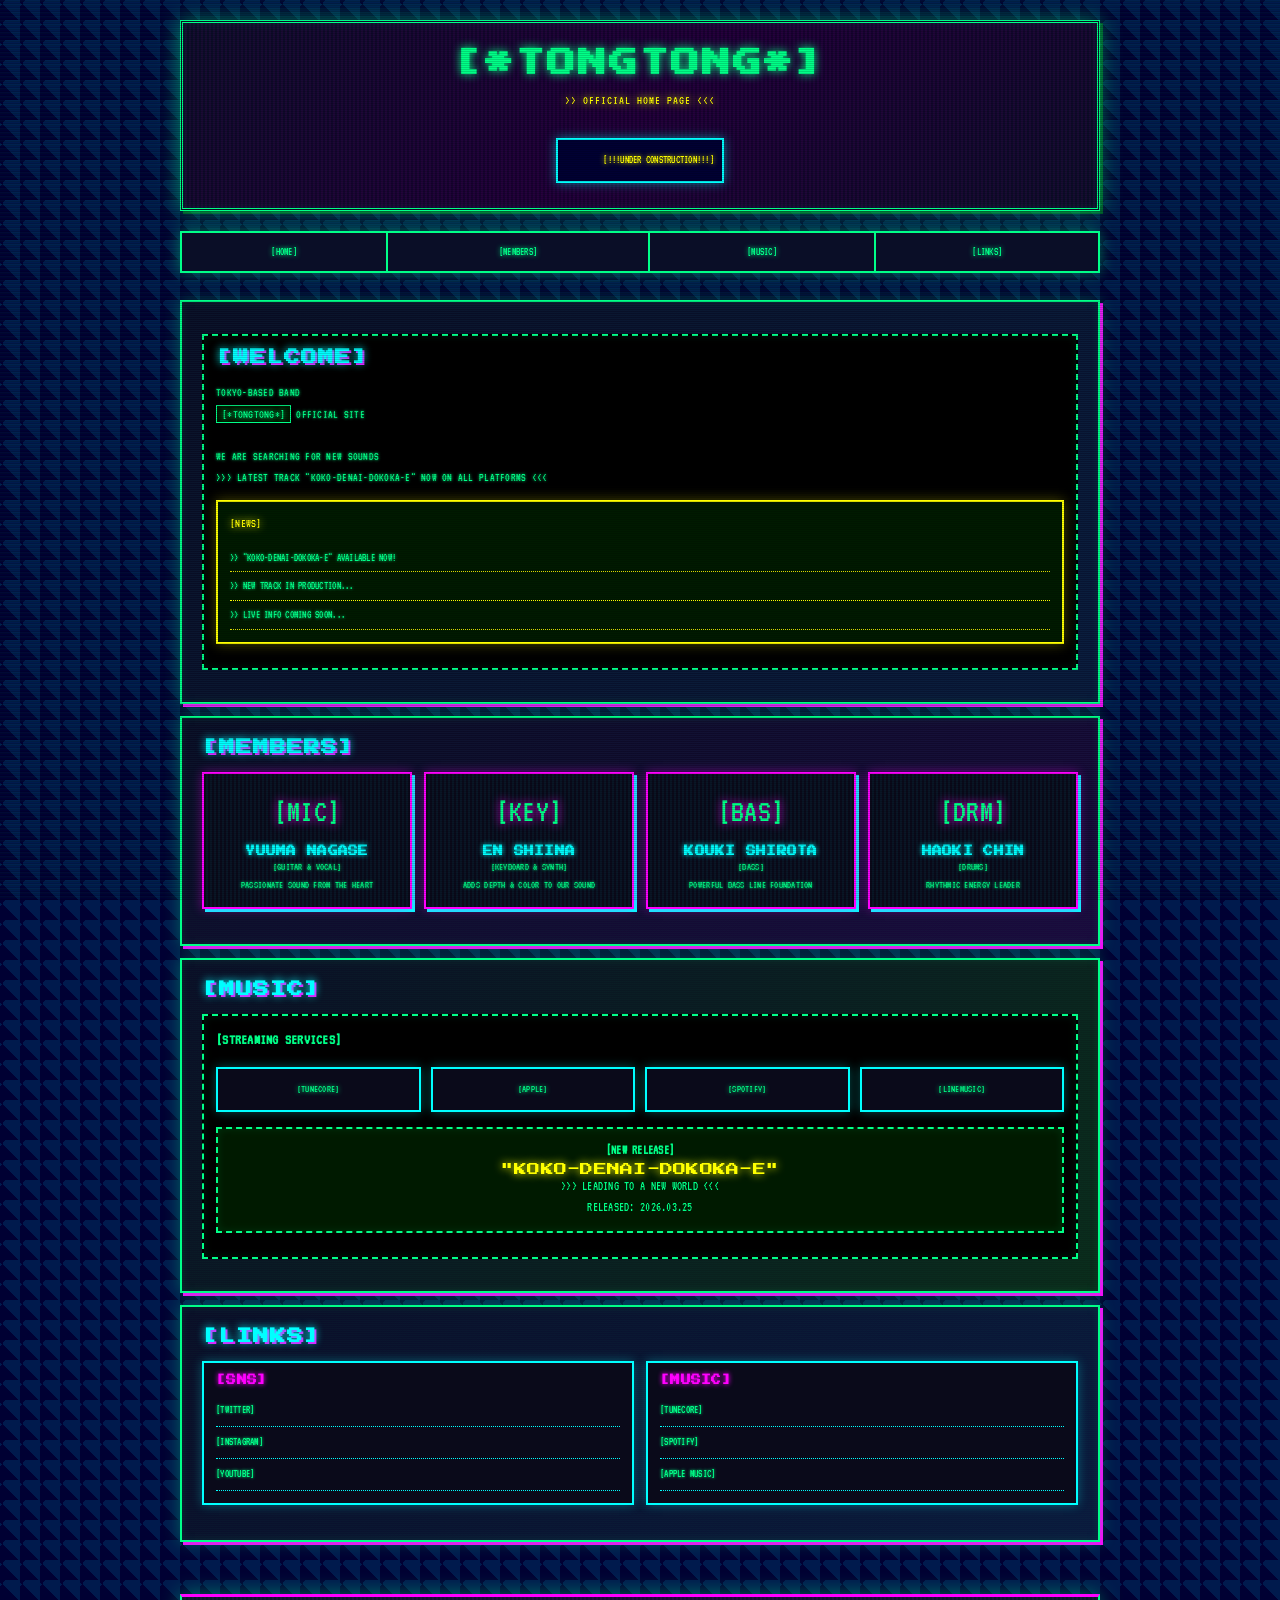
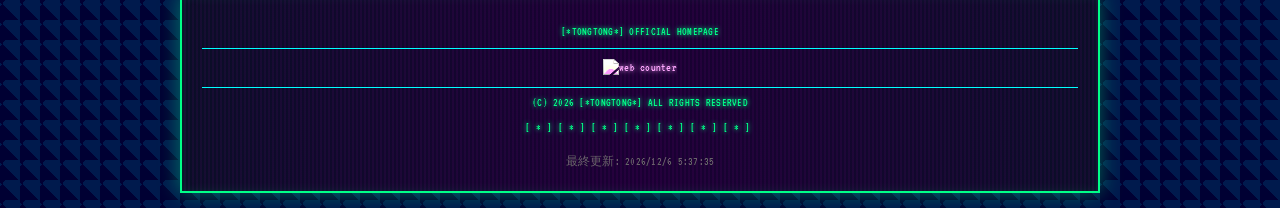
==== index.html @ aa2dcab6 "Replace all text and emojis with ASCII art style (8-bit retro aesthetic)" ====
<!DOCTYPE html>
<html lang="ja">
<head>
    <meta charset="UTF-8">
    <meta name="viewport" content="width=device-width, initial-scale=1.0">
    <title>[*TONGTONG*] - OFFICIAL HOMEPAGE</title>
    <link rel="stylesheet" href="style.css">
</head>
<body>
    <!-- 背景アニメーション -->
    <div class="sparkles"></div>
    
    <!-- ヘッダー -->
    <header>
        <div class="header-content">
            <div class="banner-glow">
                <h1 class="title-main">[*TONGTONG*]</h1>
                <p class="tagline">>> OFFICIAL HOME PAGE <<<</p>
            </div>
            <div class="under-construction">
                <img src="[data-uri]" alt="under construction" class="construct-gif">
                <span>[!!!UNDER CONSTRUCTION!!!]</span>
            </div>
        </div>
    </header>

    <!-- ナビゲーション -->
    <nav class="nav-bar">
        <table class="nav-table">
            <tr>
                <td><a href="#top" class="nav-link">[HOME]</a></td>
                <td><a href="#members" class="nav-link">[MEMBERS]</a></td>
                <td><a href="#music" class="nav-link">[MUSIC]</a></td>
                <td><a href="#contact" class="nav-link">[LINKS]</a></td>
            </tr>
        </table>
    </nav>

    <!-- メインコンテンツ -->
    <main>
        <!-- トップセクション -->
        <section id="top" class="section top-section">
            <div class="content-box">
                <h2>[WELCOME]</h2>
                <p class="welcome-text">
                    TOKYO-BASED BAND<br>
                    <span class="highlight">[*TONGTONG*]</span> OFFICIAL SITE<br>
                    <br>
                    WE ARE SEARCHING FOR NEW SOUNDS<br>
                    >>> LATEST TRACK "KOKO-DENAI-DOKOKA-E" NOW ON ALL PLATFORMS <<<
                </p>
                <div class="news-box">
                    <h3>[NEWS]</h3>
                    <ul>
                        <li>>> "KOKO-DENAI-DOKOKA-E" AVAILABLE NOW!</li>
                        <li>>> NEW TRACK IN PRODUCTION...</li>
                        <li>>> LIVE INFO COMING SOON...</li>
                    </ul>
                </div>
            </div>
        </section>

        <!-- メンバーセクション -->
        <section id="members" class="section members-section">
            <h2>[MEMBERS]</h2>
            <div class="members-grid">
                <div class="member-card card-1">
                    <div class="member-icon">[MIC]</div>
                    <h3>YUUMA NAGASE</h3>
                    <p>[GUITAR & VOCAL]</p>
                    <p class="member-desc">PASSIONATE SOUND FROM THE HEART</p>
                </div>
                <div class="member-card card-2">
                    <div class="member-icon">[KEY]</div>
                    <h3>EN SHIINA</h3>
                    <p>[KEYBOARD & SYNTH]</p>
                    <p class="member-desc">ADDS DEPTH & COLOR TO OUR SOUND</p>
                </div>
                <div class="member-card card-3">
                    <div class="member-icon">[BAS]</div>
                    <h3>KOUKI SHIROTA</h3>
                    <p>[BASS]</p>
                    <p class="member-desc">POWERFUL BASS LINE FOUNDATION</p>
                </div>
                <div class="member-card card-4">
                    <div class="member-icon">[DRM]</div>
                    <h3>HAOKI CHIN</h3>
                    <p>[DRUMS]</p>
                    <p class="member-desc">RHYTHMIC ENERGY LEADER</p>
                </div>
            </div>
        </section>

        <!-- 音楽セクション -->
        <section id="music" class="section music-section">
            <h2>[MUSIC]</h2>
            <div class="content-box">
                <h3>[STREAMING SERVICES]</h3>
                <div class="streaming-links">
                    <a href="https://www.tunecore.co.jp/artists?id=1100012&lang=ja" class="streaming-btn">
                        [TUNECORE]
                    </a>
                    <a href="https://music.apple.com/jp/artist/惑星トントン/1886145847" class="streaming-btn">
                        [APPLE]
                    </a>
                    <a href="#" class="streaming-btn">
                        [SPOTIFY]
                    </a>
                    <a href="#" class="streaming-btn">
                        [LINEMUSIC]
                    </a>
                </div>
                <div class="song-info">
                    <h4>[NEW RELEASE]</h4>
                    <p class="song-title">"KOKO-DENAI-DOKOKA-E"</p>
                    <p>>>> LEADING TO A NEW WORLD <<<<br>RELEASED: 2026.03.25</p>
                </div>
            </div>
        </section>

        <!-- リンク/コンタクト -->
        <section id="contact" class="section contact-section">
            <h2>[LINKS]</h2>
            <div class="links-grid">
                <div class="link-box">
                    <h3>[SNS]</h3>
                    <ul>
                        <li><a href="#">[TWITTER]</a></li>
                        <li><a href="#">[INSTAGRAM]</a></li>
                        <li><a href="#">[YOUTUBE]</a></li>
                    </ul>
                </div>
                <div class="link-box">
                    <h3>[MUSIC]</h3>
                    <ul>
                        <li><a href="https://www.tunecore.co.jp/artists?id=1100012&lang=ja">[TUNECORE]</a></li>
                        <li><a href="#">[SPOTIFY]</a></li>
                        <li><a href="#">[APPLE MUSIC]</a></li>
                    </ul>
                </div>
            </div>
        </section>
    </main>

    <!-- フッター -->
    <footer>
        <div class="footer-content">
            <p>[*TONGTONG*] OFFICIAL HOMEPAGE</p>
            <p class="counter">
                <img src="https://hitwebcounter.com/counter.php?simple/178;rgb(100,200,255)/;nml/Counter/" alt="web counter" style="border:0;">
            </p>
            <p class="retro-text">(C) 2026 [*TONGTONG*] ALL RIGHTS RESERVED</p>
            <p class="footer-decoration">[*][*][*][*][*][*][*]</p>
        </div>
    </footer>

    <script src="script.js"></script>
</body>
</html>
---- style.css ----
/* ============================================
   1990年代インターネット黎明期スタイル
   MS-DOS + ネオン蛍光色 + CRTグリッチ
   ============================================ */

@import url('https://fonts.googleapis.com/css2?family=Press+Start+2P&family=VT323&display=swap');

* {
    margin: 0;
    padding: 0;
    box-sizing: border-box;
}

html {
    font-size: 13px;
}

body {
    font-family: 'VT323', 'Courier New', monospace;
    background: repeating-conic-gradient(from 45deg at 10% 20%, #001a4d 0deg, #001a4d 90deg, #000033 90deg, #000033 180deg);
    background-size: 20px 20px;
    color: #00ff88;
    overflow-x: hidden;
    position: relative;
    min-height: 100vh;
    line-height: 1.6;
    letter-spacing: 0.02em;
}

/* CRTスキャンラインエフェクト */
body::before {
    content: '';
    position: fixed;
    top: 0;
    left: 0;
    right: 0;
    bottom: 0;
    background: repeating-linear-gradient(
        0deg,
        rgba(0, 0, 0, 0.15),
        rgba(0, 0, 0, 0.15) 1px,
        transparent 1px,
        transparent 2px
    );
    pointer-events: none;
    z-index: 10;
    animation: flicker 0.15s infinite;
}

@keyframes flicker {
    0%, 100% { opacity: 1; }
    50% { opacity: 0.97; }
}

/* グリッチエフェクト用 */
body::after {
    content: '';
    position: fixed;
    top: 0;
    left: 0;
    right: 0;
    bottom: 0;
    background: repeating-linear-gradient(
        0deg,
        transparent,
        transparent 2px,
        rgba(0, 255, 136, 0.03) 2px,
        rgba(0, 255, 136, 0.03) 4px
    );
    pointer-events: none;
    z-index: 1;
    animation: glitch-shift 0.3s infinite;
}

@keyframes glitch-shift {
    0%, 100% { transform: translateX(0); }
    20% { transform: translateX(-1px); }
    40% { transform: translateX(1px); }
    60% { transform: translateX(-1px); }
    80% { transform: translateX(1px); }
}

/* ============================================
   コンテナ（中央寄せ）
   ============================================ */

header, nav, main, footer {
    position: relative;
    z-index: 2;
}

main {
    max-width: 920px;
    margin: 0 auto;
    padding: 0 15px;
}

/* ============================================
   ヘッダー
   ============================================ */

header {
    background: linear-gradient(135deg, #0a0e27, #1a0033, #0a0e27);
    padding: 25px 20px;
    text-align: center;
    border: 3px double #00ff88;
    box-shadow: 
        0 0 20px rgba(0, 255, 136, 0.5),
        inset 0 0 10px rgba(0, 255, 136, 0.1),
        3px 3px 0 rgba(0, 255, 0, 0.3);
    margin: 20px auto;
    max-width: 920px;
    position: relative;
}

header::before {
    content: '';
    position: absolute;
    top: 0;
    left: 0;
    right: 0;
    bottom: 0;
    background: repeating-linear-gradient(
        90deg,
        transparent,
        transparent 2px,
        rgba(255, 0, 255, 0.05) 2px,
        rgba(255, 0, 255, 0.05) 4px
    );
    pointer-events: none;
}

.header-content {
    position: relative;
    z-index: 1;
}

.banner-glow {
    text-shadow: 
        2px 2px 0 #ff00ff,
        4px 4px 0 #00ffff,
        6px 6px 0 #ffff00;
    animation: neon-flicker 0.3s infinite;
}

@keyframes neon-flicker {
    0%, 100% { text-shadow: 
        2px 2px 0 #ff00ff,
        4px 4px 0 #00ffff,
        6px 6px 0 #ffff00,
        0 0 10px #ff00ff,
        0 0 20px #00ffff; }
    50% { text-shadow: 
        2px 2px 0 #ff00ff,
        4px 4px 0 #00ffff,
        6px 6px 0 #ffff00,
        0 0 5px #ff00ff; }
}

.title-main {
    font-family: 'Press Start 2P', monospace;
    font-size: 2.2rem;
    color: #00ff88;
    margin: 0;
    text-transform: uppercase;
    letter-spacing: 2px;
    line-height: 1.1;
    text-shadow: 0 0 10px #00ff88;
}

.tagline {
    font-size: 0.95rem;
    color: #ffff00;
    font-weight: 400;
    margin: 12px 0;
    text-shadow: 0 0 8px #ffff00;
    font-family: 'VT323', monospace;
    letter-spacing: 1px;
}

.under-construction {
    background: #000033;
    border: 2px solid #00ffff;
    padding: 8px;
    margin-top: 15px;
    animation: blink-solid 0.5s infinite;
    font-weight: 400;
    font-size: 0.85rem;
    color: #ffff00;
    display: inline-block;
    font-family: 'VT323', monospace;
    text-shadow: 0 0 5px #ffff00;
    box-shadow: 0 0 10px rgba(0, 255, 255, 0.5);
}

@keyframes blink-solid {
    0%, 50% { opacity: 1; }
    51%, 100% { opacity: 0.7; }
}

.construct-gif {
    width: 25px;
    height: 25px;
    margin-right: 8px;
    animation: spin-retro 1.5s linear infinite;
    vertical-align: middle;
    filter: hue-rotate(90deg) brightness(1.2);
}

@keyframes spin-retro {
    0% { transform: rotate(0deg); }
    100% { transform: rotate(360deg); }
}

/* ============================================
   ナビゲーション
   ============================================ */

nav.nav-bar {
    background: linear-gradient(90deg, #000033 0%, #1a0033 50%, #000033 100%);
    border: 2px solid #00ff88;
    padding: 0;
    position: sticky;
    top: 0;
    z-index: 100;
    max-width: 920px;
    margin: 0 auto;
    box-shadow: 0 0 15px rgba(0, 255, 136, 0.4);
}

.nav-table {
    width: 100%;
    border-collapse: collapse;
}

.nav-table tr td {
    border-right: 2px solid #00ff88;
    padding: 0;
    flex: 1;
}

.nav-table tr td:last-child {
    border-right: none;
}

.nav-link {
    display: block;
    padding: 10px 12px;
    text-decoration: none;
    color: #00ff88;
    font-weight: 400;
    font-size: 0.85rem;
    transition: all 0.15s;
    text-shadow: 0 0 5px #00ff88;
    text-align: center;
    font-family: 'VT323', monospace;
    background: #0a0e27;
}

.nav-link:hover {
    background: #1a1a4a;
    color: #ffff00;
    text-shadow: 0 0 10px #ffff00;
    transform: scaleY(1.05);
}

/* ============================================
   メインコンテンツ
   ============================================ */

main {
    padding: 15px 0;
}

.section {
    background: linear-gradient(135deg, #0a0e27 0%, #0a1a3d 100%);
    border: 2px solid #00ff88;
    margin: 12px 0;
    padding: 20px;
    box-shadow: 
        0 0 15px rgba(0, 255, 136, 0.3),
        inset 0 0 8px rgba(0, 255, 136, 0.1),
        3px 3px 0 #ff00ff;
    position: relative;
    overflow: hidden;
}

.section::before {
    content: '';
    position: absolute;
    top: 0;
    left: 0;
    right: 0;
    bottom: 0;
    background: repeating-linear-gradient(
        0deg,
        transparent,
        transparent 1px,
        rgba(0, 255, 136, 0.02) 1px,
        rgba(0, 255, 136, 0.02) 2px
    );
    pointer-events: none;
}

.section h2 {
    font-family: 'Press Start 2P', monospace;
    font-size: 1.2rem;
    color: #00ffff;
    text-shadow: 
        0 0 8px #00ffff,
        2px 2px 0 #ff00ff;
    margin-bottom: 15px;
    text-transform: uppercase;
    letter-spacing: 1px;
    line-height: 1.2;
    position: relative;
    z-index: 1;
}

.content-box {
    background: #000000;
    border: 2px dashed #00ff88;
    padding: 12px;
    margin: 12px 0;
    box-shadow: inset 0 0 8px rgba(0, 255, 136, 0.1);
    position: relative;
    z-index: 1;
}

.welcome-text {
    font-size: 0.9rem;
    line-height: 1.8;
    color: #00ff88;
    font-weight: 400;
    font-family: 'VT323', monospace;
    text-shadow: 0 0 3px #00ff88;
}

.highlight {
    background: #001a00;
    padding: 2px 5px;
    font-weight: 400;
    font-size: 0.95rem;
    animation: pulse-glow 1s ease-in-out infinite;
    color: #00ff88;
    border: 1px solid #00ff88;
    text-shadow: 0 0 5px #00ff88;
}

@keyframes pulse-glow {
    0%, 100% { box-shadow: 0 0 5px #00ff88; }
    50% { box-shadow: 0 0 15px #00ff88; }
}

/* ============================================
   ニュースボックス
   ============================================ */

.news-box {
    background: #001a00;
    border: 2px solid #ffff00;
    padding: 12px;
    margin: 12px 0;
    box-shadow: 0 0 12px rgba(255, 255, 0, 0.3);
    position: relative;
    z-index: 1;
}

.news-box h3 {
    font-size: 0.95rem;
    color: #ffff00;
    margin-bottom: 10px;
    text-shadow: 0 0 8px #ffff00;
    font-family: 'VT323', monospace;
    font-weight: 400;
}

.news-box ul {
    list-style: none;
    padding: 0;
}

.news-box li {
    padding: 5px 0;
    font-size: 0.85rem;
    font-weight: 400;
    border-bottom: 1px dotted #ffff00;
    animation: scanline-move 0.5s ease-out;
    color: #00ff88;
    font-family: 'VT323', monospace;
    text-shadow: 0 0 3px #00ff88;
}

@keyframes scanline-move {
    from {
        opacity: 0;
        transform: translateX(-10px);
    }
    to {
        opacity: 1;
        transform: translateX(0);
    }
}

/* ============================================
   メンバーセクション
   ============================================ */

.members-section {
    background: linear-gradient(135deg, #0a0e27 0%, #1a0a3d 100%);
}

.members-grid {
    display: grid;
    grid-template-columns: repeat(auto-fit, minmax(170px, 1fr));
    gap: 12px;
    margin: 15px 0;
}

.member-card {
    background: #0a0a1a;
    border: 2px solid #ff00ff;
    padding: 12px;
    text-align: center;
    box-shadow: 
        0 0 10px rgba(255, 0, 255, 0.4),
        3px 3px 0 #00ffff;
    transition: all 0.2s;
    position: relative;
    overflow: hidden;
}

.member-card::before {
    content: '';
    position: absolute;
    top: 0;
    left: 0;
    right: 0;
    bottom: 0;
    background: repeating-linear-gradient(
        90deg,
        transparent,
        transparent 2px,
        rgba(0, 255, 255, 0.05) 2px,
        rgba(0, 255, 255, 0.05) 4px
    );
    pointer-events: none;
}

.member-card:hover {
    transform: translate(-2px, -2px);
    box-shadow: 
        0 0 20px rgba(255, 0, 255, 0.6),
        5px 5px 0 #00ffff;
    background: #1a0a2a;
}

.member-icon {
    font-size: 2.5rem;
    margin-bottom: 8px;
    animation: bob 1.5s ease-in-out infinite;
    filter: drop-shadow(0 0 5px #ff00ff);
}

@keyframes bob {
    0%, 100% { transform: translateY(0); }
    50% { transform: translateY(-5px); }
}

.member-card h3 {
    font-family: 'Press Start 2P', monospace;
    font-size: 0.75rem;
    color: #00ffff;
    margin: 8px 0 3px 0;
    text-shadow: 0 0 5px #00ffff;
    line-height: 1.1;
    position: relative;
    z-index: 1;
}

.member-card p {
    font-size: 0.8rem;
    color: #00ff88;
    margin: 3px 0;
    font-family: 'VT323', monospace;
    text-shadow: 0 0 3px #00ff88;
    position: relative;
    z-index: 1;
}

.member-desc {
    font-size: 0.75rem;
    color: #ffff00;
    margin-top: 6px;
    font-family: 'VT323', monospace;
    line-height: 1.3;
    position: relative;
    z-index: 1;
    text-shadow: 0 0 3px #ffff00;
}

/* ============================================
   音楽セクション
   ============================================ */

.music-section {
    background: linear-gradient(135deg, #0a0e27 0%, #0a2a1a 100%);
}

.streaming-links {
    display: grid;
    grid-template-columns: repeat(auto-fit, minmax(130px, 1fr));
    gap: 10px;
    margin: 15px 0;
}

.streaming-btn {
    display: block;
    padding: 12px;
    text-align: center;
    text-decoration: none;
    color: #00ff88;
    font-weight: 400;
    font-size: 0.8rem;
    border: 2px solid #00ffff;
    box-shadow: 0 0 10px rgba(0, 255, 255, 0.3);
    transition: all 0.15s;
    cursor: pointer;
    text-shadow: 0 0 5px #00ff88;
    font-family: 'VT323', monospace;
    background: #0a0a1a;
}

.streaming-btn:hover {
    transform: translate(-2px, -2px);
    box-shadow: 0 0 20px rgba(0, 255, 255, 0.6);
    background: #1a1a2a;
    color: #ffff00;
    text-shadow: 0 0 8px #ffff00;
    border-color: #ffff00;
}

.streaming-btn:active {
    transform: translate(1px, 1px);
}

.song-info {
    background: #001a00;
    border: 2px dashed #00ff88;
    padding: 12px;
    margin: 12px 0;
    text-align: center;
    box-shadow: inset 0 0 8px rgba(0, 255, 136, 0.1);
    position: relative;
    z-index: 1;
}

.song-title {
    font-size: 1rem;
    color: #ffff00;
    font-weight: 400;
    text-shadow: 0 0 8px #ffff00;
    animation: flicker-text 0.2s infinite;
    font-family: 'Press Start 2P', monospace;
    line-height: 1.2;
}

@keyframes flicker-text {
    0%, 100% { opacity: 1; }
    50% { opacity: 0.8; }
}

/* ============================================
   リンク/コンタクト
   ============================================ */

.contact-section {
    background: linear-gradient(135deg, #0a0e27 0%, #0a1a3d 100%);
}

.links-grid {
    display: grid;
    grid-template-columns: repeat(auto-fit, minmax(170px, 1fr));
    gap: 12px;
    margin: 15px 0;
}

.link-box {
    background: #0a0a1a;
    border: 2px double #00ffff;
    padding: 12px;
    box-shadow: 0 0 10px rgba(0, 255, 255, 0.3);
    position: relative;
}

.link-box h3 {
    font-family: 'Press Start 2P', monospace;
    font-size: 0.75rem;
    color: #ff00ff;
    margin-bottom: 10px;
    text-shadow: 0 0 5px #ff00ff;
    line-height: 1.1;
}

.link-box ul {
    list-style: none;
    padding: 0;
}

.link-box li {
    padding: 5px 0;
    border-bottom: 1px dotted #00ffff;
}

.link-box a {
    text-decoration: none;
    color: #00ff88;
    font-weight: 400;
    font-size: 0.85rem;
    transition: all 0.15s;
    font-family: 'VT323', monospace;
    text-shadow: 0 0 3px #00ff88;
}

.link-box a:hover {
    color: #ffff00;
    text-decoration: underline;
    transform: translateX(3px);
    display: inline-block;
    text-shadow: 0 0 8px #ffff00;
}

/* ============================================
   フッター
   ============================================ */

footer {
    background: linear-gradient(90deg, #0a0e27 0%, #1a0033 50%, #0a0e27 100%);
    border: 2px double #00ff88;
    border-top: 3px solid #ff00ff;
    padding: 20px;
    text-align: center;
    margin: 25px auto 15px;
    max-width: 920px;
    position: relative;
    box-shadow: 
        0 0 20px rgba(0, 255, 136, 0.4),
        inset 0 0 10px rgba(0, 255, 136, 0.1);
}

footer::before {
    content: '';
    position: absolute;
    top: 0;
    left: 0;
    right: 0;
    bottom: 0;
    background: repeating-linear-gradient(
        90deg,
        transparent,
        transparent 2px,
        rgba(255, 0, 255, 0.05) 2px,
        rgba(255, 0, 255, 0.05) 4px
    );
    pointer-events: none;
}

.footer-content p {
    color: #00ff88;
    font-weight: 400;
    text-shadow: 0 0 5px #00ff88;
    margin: 6px 0;
    font-family: 'VT323', monospace;
    font-size: 0.9rem;
    position: relative;
    z-index: 1;
}

.counter {
    font-size: 0.9rem;
    padding: 10px 0;
    border-top: 1px solid #00ffff;
    border-bottom: 1px solid #00ffff;
    margin: 10px 0;
}

.counter img {
    max-width: 200px;
    height: auto;
    filter: hue-rotate(180deg) brightness(1.3);
}

.retro-text {
    font-size: 0.8rem;
    color: #ffff00;
    text-shadow: 0 0 5px #ffff00;
}

.footer-decoration {
    font-size: 0.95rem;
    letter-spacing: 6px;
    animation: flicker-deco 0.3s infinite;
    color: #00ffff;
    text-shadow: 0 0 8px #00ffff;
}

@keyframes flicker-deco {
    0%, 100% { opacity: 1; }
    50% { opacity: 0.6; }
}

/* ============================================
   レスポンシブ
   ============================================ */

@media (max-width: 768px) {
    html {
        font-size: 11px;
    }
    
    .title-main {
        font-size: 1.5rem;
    }
    
    .tagline {
        font-size: 0.85rem;
    }
    
    .section {
        padding: 12px;
        margin: 8px 0;
    }
    
    .section h2 {
        font-size: 1rem;
    }
    
    .nav-link {
        padding: 8px 10px;
        font-size: 0.75rem;
    }
    
    .members-grid {
        grid-template-columns: repeat(2, 1fr);
    }
    
    .streaming-links {
        grid-template-columns: repeat(2, 1fr);
    }
    
    header {
        margin: 10px auto;
    }
}

@media (max-width: 480px) {
    html {
        font-size: 10px;
    }
    
    .title-main {
        font-size: 1.2rem;
    }
    
    .members-grid {
        grid-template-columns: 1fr;
    }
    
    .streaming-links {
        grid-template-columns: 1fr;
    }
    
    .links-grid {
        grid-template-columns: 1fr;
    }
}
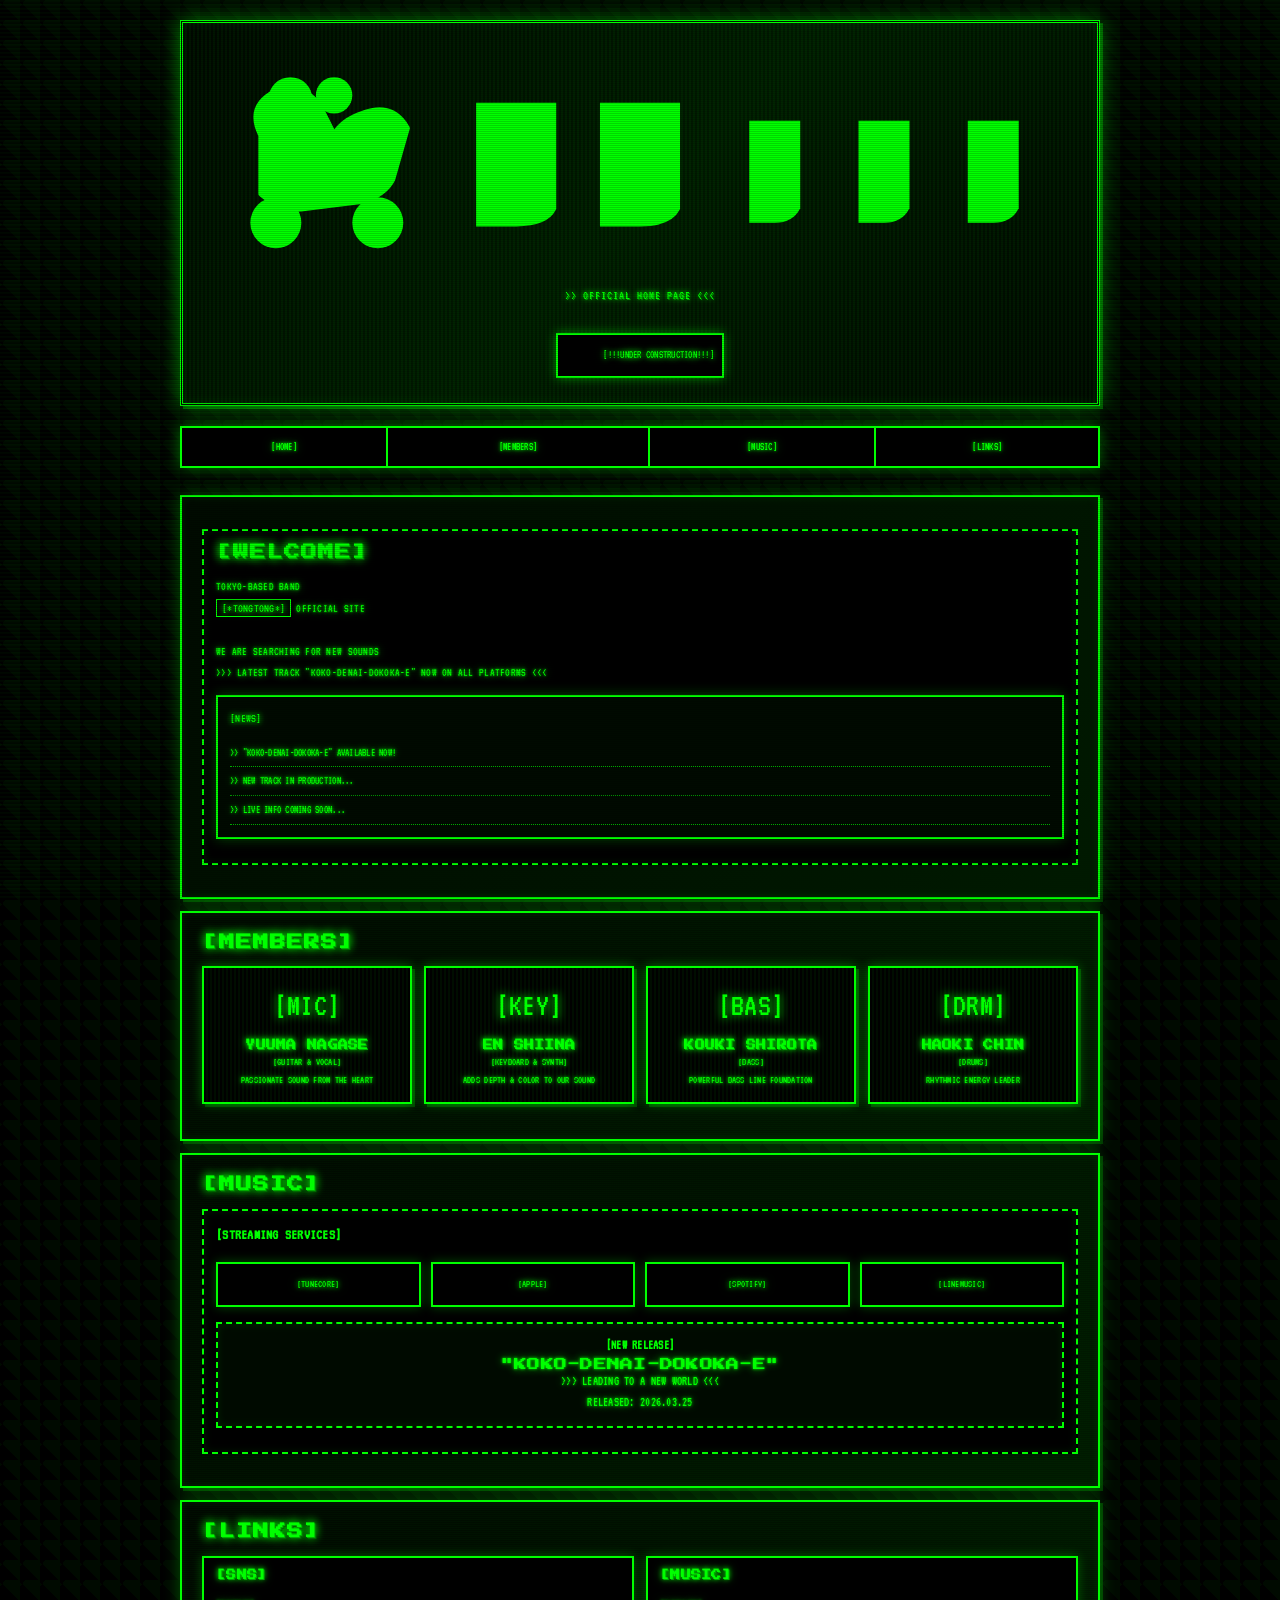
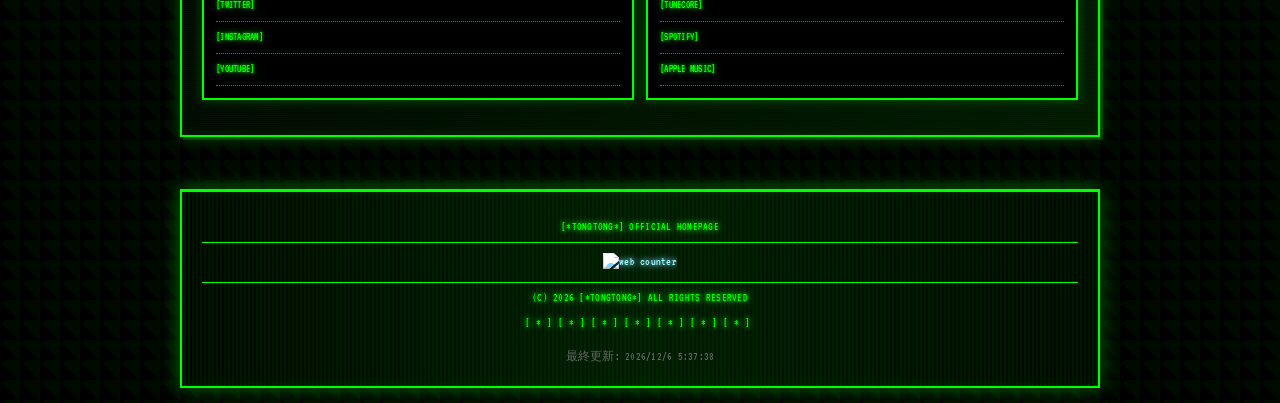
==== commit 9f09fe34: "Integrate band logo with green CRT aesthetic into header" ====
--- a/index.html
+++ b/index.html
@@ -13,8 +13,56 @@
     <!-- ヘッダー -->
     <header>
         <div class="header-content">
+            <div class="logo-container">
+                <svg class="logo-svg" viewBox="0 0 1200 300" xmlns="http://www.w3.org/2000/svg">
+                    <!-- キャラクターロゴ（左） -->
+                    <g class="logo-char">
+                        <!-- 左下の装飾 -->
+                        <circle cx="100" cy="240" r="35" fill="#00ff00"/>
+                        <circle cx="240" cy="240" r="35" fill="#00ff00"/>
+                        <!-- メイン形状 -->
+                        <path d="M 80 120 Q 60 80 100 60 Q 140 50 160 80 L 180 120 Q 190 100 220 90 Q 260 75 280 110 L 260 180 Q 250 200 220 210 L 140 220 Q 110 225 80 200 Z" fill="#00ff00" stroke="#00ff00" stroke-width="8" stroke-linejoin="round"/>
+                        <!-- 目 -->
+                        <circle cx="140" cy="130" r="25" fill="none" stroke="#00ff00" stroke-width="6"/>
+                        <circle cx="140" cy="130" r="12" fill="#00ff00"/>
+                        <!-- 頭部装飾 -->
+                        <circle cx="120" cy="70" r="30" fill="#00ff00"/>
+                        <circle cx="180" cy="65" r="25" fill="#00ff00"/>
+                    </g>
+
+                    <!-- 漢字ロゴ部分（右） -->
+                    <g class="logo-text">
+                        <!-- 「惑」 -->
+                        <path d="M 380 80 L 480 80 L 480 220 Q 470 240 430 240 L 380 240 Z" fill="#00ff00" stroke="#00ff00" stroke-width="10"/>
+                        <path d="M 390 130 Q 410 120 450 125" stroke="#00ff00" stroke-width="8" fill="none"/>
+                        <path d="M 390 160 Q 410 150 450 155" stroke="#00ff00" stroke-width="8" fill="none"/>
+                        <circle cx="420" cy="100" r="20" fill="#00ff00"/>
+                        
+                        <!-- 「星」 -->
+                        <path d="M 550 80 L 650 80 L 650 220 Q 640 240 600 240 L 550 240 Z" fill="#00ff00" stroke="#00ff00" stroke-width="10"/>
+                        <path d="M 560 130 Q 580 120 620 125" stroke="#00ff00" stroke-width="8" fill="none"/>
+                        <path d="M 560 160 Q 580 150 620 155" stroke="#00ff00" stroke-width="8" fill="none"/>
+                        <circle cx="590" cy="100" r="20" fill="#00ff00"/>
+                        <circle cx="620" cy="150" r="18" fill="#00ff00"/>
+                    </g>
+
+                    <!-- トントンテキスト（右側） -->
+                    <g class="logo-tongtong">
+                        <!-- 「ト」 -->
+                        <path d="M 750 100 L 820 100 L 820 220 Q 810 240 785 240 L 750 240 Z" fill="#00ff00"/>
+                        <circle cx="785" cy="150" r="22" fill="#00ff00"/>
+                        
+                        <!-- 「ン」 -->
+                        <path d="M 900 100 L 970 100 L 970 220 Q 960 240 935 240 L 900 240 Z" fill="#00ff00"/>
+                        <circle cx="935" cy="150" r="22" fill="#00ff00"/>
+                        
+                        <!-- 「ト」 -->
+                        <path d="M 1050 100 L 1120 100 L 1120 220 Q 1110 240 1085 240 L 1050 240 Z" fill="#00ff00"/>
+                        <circle cx="1085" cy="150" r="22" fill="#00ff00"/>
+                    </g>
+                </svg>
+            </div>
             <div class="banner-glow">
-                <h1 class="title-main">[*TONGTONG*]</h1>
                 <p class="tagline">>> OFFICIAL HOME PAGE <<<</p>
             </div>
             <div class="under-construction">
@@ -147,7 +195,7 @@
         <div class="footer-content">
             <p>[*TONGTONG*] OFFICIAL HOMEPAGE</p>
             <p class="counter">
-                <img src="https://hitwebcounter.com/counter.php?simple/178;rgb(100,200,255)/;nml/Counter/" alt="web counter" style="border:0;">
+                <img src="https://hitwebcounter.com/counter.php?simple/178;rgb(0,255,0)/;nml/Counter/" alt="web counter" style="border:0;">
             </p>
             <p class="retro-text">(C) 2026 [*TONGTONG*] ALL RIGHTS RESERVED</p>
             <p class="footer-decoration">[*][*][*][*][*][*][*]</p>
--- a/style.css
+++ b/style.css
@@ -1,6 +1,6 @@
 /* ============================================
    1990年代インターネット黎明期スタイル
-   MS-DOS + ネオン蛍光色 + CRTグリッチ
+   MS-DOS + ネオン蛍光グリーン + CRTグリッチ
    ============================================ */
 
 @import url('https://fonts.googleapis.com/css2?family=Press+Start+2P&family=VT323&display=swap');
@@ -17,9 +17,9 @@
 
 body {
     font-family: 'VT323', 'Courier New', monospace;
-    background: repeating-conic-gradient(from 45deg at 10% 20%, #001a4d 0deg, #001a4d 90deg, #000033 90deg, #000033 180deg);
+    background: repeating-conic-gradient(from 45deg at 10% 20%, #000a00 0deg, #000a00 90deg, #000000 90deg, #000000 180deg);
     background-size: 20px 20px;
-    color: #00ff88;
+    color: #00ff00;
     overflow-x: hidden;
     position: relative;
     min-height: 100vh;
@@ -64,8 +64,8 @@
         0deg,
         transparent,
         transparent 2px,
-        rgba(0, 255, 136, 0.03) 2px,
-        rgba(0, 255, 136, 0.03) 4px
+        rgba(0, 255, 0, 0.03) 2px,
+        rgba(0, 255, 0, 0.03) 4px
     );
     pointer-events: none;
     z-index: 1;
@@ -100,13 +100,13 @@
    ============================================ */
 
 header {
-    background: linear-gradient(135deg, #0a0e27, #1a0033, #0a0e27);
+    background: linear-gradient(135deg, #000800, #001a00, #000800);
     padding: 25px 20px;
     text-align: center;
-    border: 3px double #00ff88;
+    border: 3px double #00ff00;
     box-shadow: 
-        0 0 20px rgba(0, 255, 136, 0.5),
-        inset 0 0 10px rgba(0, 255, 136, 0.1),
+        0 0 20px rgba(0, 255, 0, 0.5),
+        inset 0 0 10px rgba(0, 255, 0, 0.1),
         3px 3px 0 rgba(0, 255, 0, 0.3);
     margin: 20px auto;
     max-width: 920px;
@@ -124,8 +124,8 @@
         90deg,
         transparent,
         transparent 2px,
-        rgba(255, 0, 255, 0.05) 2px,
-        rgba(255, 0, 255, 0.05) 4px
+        rgba(0, 255, 0, 0.05) 2px,
+        rgba(0, 255, 0, 0.05) 4px
     );
     pointer-events: none;
 }
@@ -137,60 +137,76 @@
 
 .banner-glow {
     text-shadow: 
-        2px 2px 0 #ff00ff,
-        4px 4px 0 #00ffff,
-        6px 6px 0 #ffff00;
+        2px 2px 0 #00aa00,
+        4px 4px 0 #006600,
+        6px 6px 0 #003300,
+        0 0 5px #00ff00,
+        0 0 10px #00ff00,
+        0 0 15px #00aa00;
     animation: neon-flicker 0.3s infinite;
 }
 
 @keyframes neon-flicker {
     0%, 100% { text-shadow: 
-        2px 2px 0 #ff00ff,
-        4px 4px 0 #00ffff,
-        6px 6px 0 #ffff00,
-        0 0 10px #ff00ff,
-        0 0 20px #00ffff; }
+        2px 2px 0 #00aa00,
+        4px 4px 0 #006600,
+        6px 6px 0 #003300,
+        0 0 5px #00ff00,
+        0 0 10px #00ff00,
+        0 0 15px #00aa00,
+        0 0 20px #00ff00; }
     50% { text-shadow: 
-        2px 2px 0 #ff00ff,
-        4px 4px 0 #00ffff,
-        6px 6px 0 #ffff00,
-        0 0 5px #ff00ff; }
+        2px 2px 0 #00aa00,
+        4px 4px 0 #006600,
+        6px 6px 0 #003300,
+        0 0 3px #00ff00,
+        0 0 8px #00aa00; }
 }
 
 .title-main {
     font-family: 'Press Start 2P', monospace;
     font-size: 2.2rem;
-    color: #00ff88;
+    color: #00ff00;
     margin: 0;
     text-transform: uppercase;
     letter-spacing: 2px;
     line-height: 1.1;
-    text-shadow: 0 0 10px #00ff88;
+    text-shadow: 
+        1px 1px 0 #00aa00,
+        2px 2px 0 #006600,
+        3px 3px 0 #003300,
+        0 0 8px #00ff00,
+        0 0 12px #00aa00;
 }
 
 .tagline {
     font-size: 0.95rem;
-    color: #ffff00;
+    color: #00ff00;
     font-weight: 400;
     margin: 12px 0;
-    text-shadow: 0 0 8px #ffff00;
+    text-shadow: 
+        1px 1px 0 #00aa00,
+        0 0 5px #00ff00,
+        0 0 10px #00aa00;
     font-family: 'VT323', monospace;
     letter-spacing: 1px;
 }
 
 .under-construction {
-    background: #000033;
-    border: 2px solid #00ffff;
+    background: #000000;
+    border: 2px solid #00ff00;
     padding: 8px;
     margin-top: 15px;
     animation: blink-solid 0.5s infinite;
     font-weight: 400;
     font-size: 0.85rem;
-    color: #ffff00;
+    color: #00ff00;
     display: inline-block;
     font-family: 'VT323', monospace;
-    text-shadow: 0 0 5px #ffff00;
-    box-shadow: 0 0 10px rgba(0, 255, 255, 0.5);
+    text-shadow: 
+        0 0 5px #00ff00,
+        0 0 10px #00aa00;
+    box-shadow: 0 0 10px rgba(0, 255, 0, 0.5);
 }
 
 @keyframes blink-solid {
@@ -204,7 +220,7 @@
     margin-right: 8px;
     animation: spin-retro 1.5s linear infinite;
     vertical-align: middle;
-    filter: hue-rotate(90deg) brightness(1.2);
+    filter: hue-rotate(120deg) brightness(1.2);
 }
 
 @keyframes spin-retro {
@@ -217,15 +233,15 @@
    ============================================ */
 
 nav.nav-bar {
-    background: linear-gradient(90deg, #000033 0%, #1a0033 50%, #000033 100%);
-    border: 2px solid #00ff88;
+    background: linear-gradient(90deg, #000800 0%, #001a00 50%, #000800 100%);
+    border: 2px solid #00ff00;
     padding: 0;
     position: sticky;
     top: 0;
     z-index: 100;
     max-width: 920px;
     margin: 0 auto;
-    box-shadow: 0 0 15px rgba(0, 255, 136, 0.4);
+    box-shadow: 0 0 15px rgba(0, 255, 0, 0.4);
 }
 
 .nav-table {
@@ -234,7 +250,7 @@
 }
 
 .nav-table tr td {
-    border-right: 2px solid #00ff88;
+    border-right: 2px solid #00ff00;
     padding: 0;
     flex: 1;
 }
@@ -247,20 +263,25 @@
     display: block;
     padding: 10px 12px;
     text-decoration: none;
-    color: #00ff88;
+    color: #00ff00;
     font-weight: 400;
     font-size: 0.85rem;
     transition: all 0.15s;
-    text-shadow: 0 0 5px #00ff88;
+    text-shadow: 
+        0 0 3px #00ff00,
+        0 0 8px #00aa00;
     text-align: center;
     font-family: 'VT323', monospace;
-    background: #0a0e27;
+    background: #000000;
 }
 
 .nav-link:hover {
-    background: #1a1a4a;
-    color: #ffff00;
-    text-shadow: 0 0 10px #ffff00;
+    background: #001a00;
+    color: #00ff00;
+    text-shadow: 
+        0 0 5px #00ff00,
+        0 0 12px #00aa00,
+        0 0 20px #00ff00;
     transform: scaleY(1.05);
 }
 
@@ -273,14 +294,14 @@
 }
 
 .section {
-    background: linear-gradient(135deg, #0a0e27 0%, #0a1a3d 100%);
-    border: 2px solid #00ff88;
+    background: linear-gradient(135deg, #000800 0%, #001a00 100%);
+    border: 2px solid #00ff00;
     margin: 12px 0;
     padding: 20px;
     box-shadow: 
-        0 0 15px rgba(0, 255, 136, 0.3),
-        inset 0 0 8px rgba(0, 255, 136, 0.1),
-        3px 3px 0 #ff00ff;
+        0 0 15px rgba(0, 255, 0, 0.3),
+        inset 0 0 8px rgba(0, 255, 0, 0.1),
+        3px 3px 0 rgba(0, 255, 0, 0.2);
     position: relative;
     overflow: hidden;
 }
@@ -296,8 +317,8 @@
         0deg,
         transparent,
         transparent 1px,
-        rgba(0, 255, 136, 0.02) 1px,
-        rgba(0, 255, 136, 0.02) 2px
+        rgba(0, 255, 0, 0.02) 1px,
+        rgba(0, 255, 0, 0.02) 2px
     );
     pointer-events: none;
 }
@@ -305,10 +326,12 @@
 .section h2 {
     font-family: 'Press Start 2P', monospace;
     font-size: 1.2rem;
-    color: #00ffff;
-    text-shadow: 
-        0 0 8px #00ffff,
-        2px 2px 0 #ff00ff;
+    color: #00ff00;
+    text-shadow: 
+        1px 1px 0 #00aa00,
+        2px 2px 0 #006600,
+        0 0 8px #00ff00,
+        0 0 12px #00aa00;
     margin-bottom: 15px;
     text-transform: uppercase;
     letter-spacing: 1px;
@@ -319,10 +342,10 @@
 
 .content-box {
     background: #000000;
-    border: 2px dashed #00ff88;
+    border: 2px dashed #00ff00;
     padding: 12px;
     margin: 12px 0;
-    box-shadow: inset 0 0 8px rgba(0, 255, 136, 0.1);
+    box-shadow: inset 0 0 8px rgba(0, 255, 0, 0.1);
     position: relative;
     z-index: 1;
 }
@@ -330,26 +353,30 @@
 .welcome-text {
     font-size: 0.9rem;
     line-height: 1.8;
-    color: #00ff88;
-    font-weight: 400;
-    font-family: 'VT323', monospace;
-    text-shadow: 0 0 3px #00ff88;
+    color: #00ff00;
+    font-weight: 400;
+    font-family: 'VT323', monospace;
+    text-shadow: 
+        0 0 3px #00ff00,
+        0 0 8px #00aa00;
 }
 
 .highlight {
-    background: #001a00;
+    background: #000a00;
     padding: 2px 5px;
     font-weight: 400;
     font-size: 0.95rem;
     animation: pulse-glow 1s ease-in-out infinite;
-    color: #00ff88;
-    border: 1px solid #00ff88;
-    text-shadow: 0 0 5px #00ff88;
+    color: #00ff00;
+    border: 1px solid #00ff00;
+    text-shadow: 
+        0 0 5px #00ff00,
+        0 0 10px #00aa00;
 }
 
 @keyframes pulse-glow {
-    0%, 100% { box-shadow: 0 0 5px #00ff88; }
-    50% { box-shadow: 0 0 15px #00ff88; }
+    0%, 100% { box-shadow: 0 0 5px rgba(0, 255, 0, 0.6); }
+    50% { box-shadow: 0 0 15px rgba(0, 255, 0, 0.9); }
 }
 
 /* ============================================
@@ -357,20 +384,22 @@
    ============================================ */
 
 .news-box {
-    background: #001a00;
-    border: 2px solid #ffff00;
+    background: #000a00;
+    border: 2px solid #00ff00;
     padding: 12px;
     margin: 12px 0;
-    box-shadow: 0 0 12px rgba(255, 255, 0, 0.3);
+    box-shadow: 0 0 12px rgba(0, 255, 0, 0.3);
     position: relative;
     z-index: 1;
 }
 
 .news-box h3 {
     font-size: 0.95rem;
-    color: #ffff00;
+    color: #00ff00;
     margin-bottom: 10px;
-    text-shadow: 0 0 8px #ffff00;
+    text-shadow: 
+        0 0 5px #00ff00,
+        0 0 10px #00aa00;
     font-family: 'VT323', monospace;
     font-weight: 400;
 }
@@ -384,11 +413,13 @@
     padding: 5px 0;
     font-size: 0.85rem;
     font-weight: 400;
-    border-bottom: 1px dotted #ffff00;
+    border-bottom: 1px dotted #00aa00;
     animation: scanline-move 0.5s ease-out;
-    color: #00ff88;
-    font-family: 'VT323', monospace;
-    text-shadow: 0 0 3px #00ff88;
+    color: #00ff00;
+    font-family: 'VT323', monospace;
+    text-shadow: 
+        0 0 3px #00ff00,
+        0 0 8px #00aa00;
 }
 
 @keyframes scanline-move {
@@ -407,7 +438,7 @@
    ============================================ */
 
 .members-section {
-    background: linear-gradient(135deg, #0a0e27 0%, #1a0a3d 100%);
+    background: linear-gradient(135deg, #000800 0%, #001a00 100%);
 }
 
 .members-grid {
@@ -418,13 +449,13 @@
 }
 
 .member-card {
-    background: #0a0a1a;
-    border: 2px solid #ff00ff;
+    background: #000000;
+    border: 2px solid #00ff00;
     padding: 12px;
     text-align: center;
     box-shadow: 
-        0 0 10px rgba(255, 0, 255, 0.4),
-        3px 3px 0 #00ffff;
+        0 0 10px rgba(0, 255, 0, 0.4),
+        3px 3px 0 rgba(0, 255, 0, 0.2);
     transition: all 0.2s;
     position: relative;
     overflow: hidden;
@@ -441,8 +472,8 @@
         90deg,
         transparent,
         transparent 2px,
-        rgba(0, 255, 255, 0.05) 2px,
-        rgba(0, 255, 255, 0.05) 4px
+        rgba(0, 255, 0, 0.05) 2px,
+        rgba(0, 255, 0, 0.05) 4px
     );
     pointer-events: none;
 }
@@ -450,16 +481,16 @@
 .member-card:hover {
     transform: translate(-2px, -2px);
     box-shadow: 
-        0 0 20px rgba(255, 0, 255, 0.6),
-        5px 5px 0 #00ffff;
-    background: #1a0a2a;
+        0 0 20px rgba(0, 255, 0, 0.6),
+        5px 5px 0 rgba(0, 255, 0, 0.2);
+    background: #001a00;
 }
 
 .member-icon {
     font-size: 2.5rem;
     margin-bottom: 8px;
     animation: bob 1.5s ease-in-out infinite;
-    filter: drop-shadow(0 0 5px #ff00ff);
+    filter: drop-shadow(0 0 5px #00ff00);
 }
 
 @keyframes bob {
@@ -470,9 +501,12 @@
 .member-card h3 {
     font-family: 'Press Start 2P', monospace;
     font-size: 0.75rem;
-    color: #00ffff;
+    color: #00ff00;
     margin: 8px 0 3px 0;
-    text-shadow: 0 0 5px #00ffff;
+    text-shadow: 
+        1px 1px 0 #00aa00,
+        0 0 5px #00ff00,
+        0 0 10px #00aa00;
     line-height: 1.1;
     position: relative;
     z-index: 1;
@@ -480,23 +514,27 @@
 
 .member-card p {
     font-size: 0.8rem;
-    color: #00ff88;
+    color: #00ff00;
     margin: 3px 0;
     font-family: 'VT323', monospace;
-    text-shadow: 0 0 3px #00ff88;
+    text-shadow: 
+        0 0 3px #00ff00,
+        0 0 8px #00aa00;
     position: relative;
     z-index: 1;
 }
 
 .member-desc {
     font-size: 0.75rem;
-    color: #ffff00;
+    color: #00ff00;
     margin-top: 6px;
     font-family: 'VT323', monospace;
     line-height: 1.3;
     position: relative;
     z-index: 1;
-    text-shadow: 0 0 3px #ffff00;
+    text-shadow: 
+        0 0 3px #00ff00,
+        0 0 8px #00aa00;
 }
 
 /* ============================================
@@ -504,7 +542,7 @@
    ============================================ */
 
 .music-section {
-    background: linear-gradient(135deg, #0a0e27 0%, #0a2a1a 100%);
+    background: linear-gradient(135deg, #000800 0%, #001a00 100%);
 }
 
 .streaming-links {
@@ -519,25 +557,28 @@
     padding: 12px;
     text-align: center;
     text-decoration: none;
-    color: #00ff88;
+    color: #00ff00;
     font-weight: 400;
     font-size: 0.8rem;
-    border: 2px solid #00ffff;
-    box-shadow: 0 0 10px rgba(0, 255, 255, 0.3);
+    border: 2px solid #00ff00;
+    box-shadow: 0 0 10px rgba(0, 255, 0, 0.3);
     transition: all 0.15s;
     cursor: pointer;
-    text-shadow: 0 0 5px #00ff88;
-    font-family: 'VT323', monospace;
-    background: #0a0a1a;
+    text-shadow: 
+        0 0 5px #00ff00,
+        0 0 10px #00aa00;
+    font-family: 'VT323', monospace;
+    background: #000000;
 }
 
 .streaming-btn:hover {
     transform: translate(-2px, -2px);
-    box-shadow: 0 0 20px rgba(0, 255, 255, 0.6);
-    background: #1a1a2a;
-    color: #ffff00;
-    text-shadow: 0 0 8px #ffff00;
-    border-color: #ffff00;
+    box-shadow: 0 0 20px rgba(0, 255, 0, 0.6);
+    background: #001a00;
+    color: #00ff00;
+    text-shadow: 
+        0 0 8px #00ff00,
+        0 0 15px #00aa00;
 }
 
 .streaming-btn:active {
@@ -545,21 +586,31 @@
 }
 
 .song-info {
-    background: #001a00;
-    border: 2px dashed #00ff88;
+    background: #000a00;
+    border: 2px dashed #00ff00;
     padding: 12px;
     margin: 12px 0;
     text-align: center;
-    box-shadow: inset 0 0 8px rgba(0, 255, 136, 0.1);
-    position: relative;
-    z-index: 1;
+    box-shadow: inset 0 0 8px rgba(0, 255, 0, 0.1);
+    position: relative;
+    z-index: 1;
+}
+
+.song-info p {
+    color: #00ff00;
+    text-shadow: 
+        0 0 3px #00ff00,
+        0 0 8px #00aa00;
 }
 
 .song-title {
     font-size: 1rem;
-    color: #ffff00;
-    font-weight: 400;
-    text-shadow: 0 0 8px #ffff00;
+    color: #00ff00;
+    font-weight: 400;
+    text-shadow: 
+        1px 1px 0 #00aa00,
+        0 0 8px #00ff00,
+        0 0 12px #00aa00;
     animation: flicker-text 0.2s infinite;
     font-family: 'Press Start 2P', monospace;
     line-height: 1.2;
@@ -575,7 +626,7 @@
    ============================================ */
 
 .contact-section {
-    background: linear-gradient(135deg, #0a0e27 0%, #0a1a3d 100%);
+    background: linear-gradient(135deg, #000800 0%, #001a00 100%);
 }
 
 .links-grid {
@@ -586,19 +637,22 @@
 }
 
 .link-box {
-    background: #0a0a1a;
-    border: 2px double #00ffff;
+    background: #000000;
+    border: 2px double #00ff00;
     padding: 12px;
-    box-shadow: 0 0 10px rgba(0, 255, 255, 0.3);
+    box-shadow: 0 0 10px rgba(0, 255, 0, 0.3);
     position: relative;
 }
 
 .link-box h3 {
     font-family: 'Press Start 2P', monospace;
     font-size: 0.75rem;
-    color: #ff00ff;
+    color: #00ff00;
     margin-bottom: 10px;
-    text-shadow: 0 0 5px #ff00ff;
+    text-shadow: 
+        1px 1px 0 #00aa00,
+        0 0 5px #00ff00,
+        0 0 10px #00aa00;
     line-height: 1.1;
 }
 
@@ -609,25 +663,29 @@
 
 .link-box li {
     padding: 5px 0;
-    border-bottom: 1px dotted #00ffff;
+    border-bottom: 1px dotted #00aa00;
 }
 
 .link-box a {
     text-decoration: none;
-    color: #00ff88;
+    color: #00ff00;
     font-weight: 400;
     font-size: 0.85rem;
     transition: all 0.15s;
     font-family: 'VT323', monospace;
-    text-shadow: 0 0 3px #00ff88;
+    text-shadow: 
+        0 0 3px #00ff00,
+        0 0 8px #00aa00;
 }
 
 .link-box a:hover {
-    color: #ffff00;
+    color: #00ff00;
     text-decoration: underline;
     transform: translateX(3px);
     display: inline-block;
-    text-shadow: 0 0 8px #ffff00;
+    text-shadow: 
+        0 0 8px #00ff00,
+        0 0 15px #00aa00;
 }
 
 /* ============================================
@@ -635,17 +693,17 @@
    ============================================ */
 
 footer {
-    background: linear-gradient(90deg, #0a0e27 0%, #1a0033 50%, #0a0e27 100%);
-    border: 2px double #00ff88;
-    border-top: 3px solid #ff00ff;
+    background: linear-gradient(90deg, #000800 0%, #001a00 50%, #000800 100%);
+    border: 2px double #00ff00;
+    border-top: 3px solid #00ff00;
     padding: 20px;
     text-align: center;
     margin: 25px auto 15px;
     max-width: 920px;
     position: relative;
     box-shadow: 
-        0 0 20px rgba(0, 255, 136, 0.4),
-        inset 0 0 10px rgba(0, 255, 136, 0.1);
+        0 0 20px rgba(0, 255, 0, 0.4),
+        inset 0 0 10px rgba(0, 255, 0, 0.1);
 }
 
 footer::before {
@@ -659,16 +717,18 @@
         90deg,
         transparent,
         transparent 2px,
-        rgba(255, 0, 255, 0.05) 2px,
-        rgba(255, 0, 255, 0.05) 4px
+        rgba(0, 255, 0, 0.05) 2px,
+        rgba(0, 255, 0, 0.05) 4px
     );
     pointer-events: none;
 }
 
 .footer-content p {
-    color: #00ff88;
-    font-weight: 400;
-    text-shadow: 0 0 5px #00ff88;
+    color: #00ff00;
+    font-weight: 400;
+    text-shadow: 
+        0 0 5px #00ff00,
+        0 0 10px #00aa00;
     margin: 6px 0;
     font-family: 'VT323', monospace;
     font-size: 0.9rem;
@@ -679,29 +739,33 @@
 .counter {
     font-size: 0.9rem;
     padding: 10px 0;
-    border-top: 1px solid #00ffff;
-    border-bottom: 1px solid #00ffff;
+    border-top: 1px solid #00ff00;
+    border-bottom: 1px solid #00ff00;
     margin: 10px 0;
 }
 
 .counter img {
     max-width: 200px;
     height: auto;
-    filter: hue-rotate(180deg) brightness(1.3);
+    filter: hue-rotate(120deg) brightness(1.3) contrast(1.2);
 }
 
 .retro-text {
     font-size: 0.8rem;
-    color: #ffff00;
-    text-shadow: 0 0 5px #ffff00;
+    color: #00ff00;
+    text-shadow: 
+        0 0 5px #00ff00,
+        0 0 10px #00aa00;
 }
 
 .footer-decoration {
     font-size: 0.95rem;
     letter-spacing: 6px;
     animation: flicker-deco 0.3s infinite;
-    color: #00ffff;
-    text-shadow: 0 0 8px #00ffff;
+    color: #00ff00;
+    text-shadow: 
+        0 0 8px #00ff00,
+        0 0 12px #00aa00;
 }
 
 @keyframes flicker-deco {
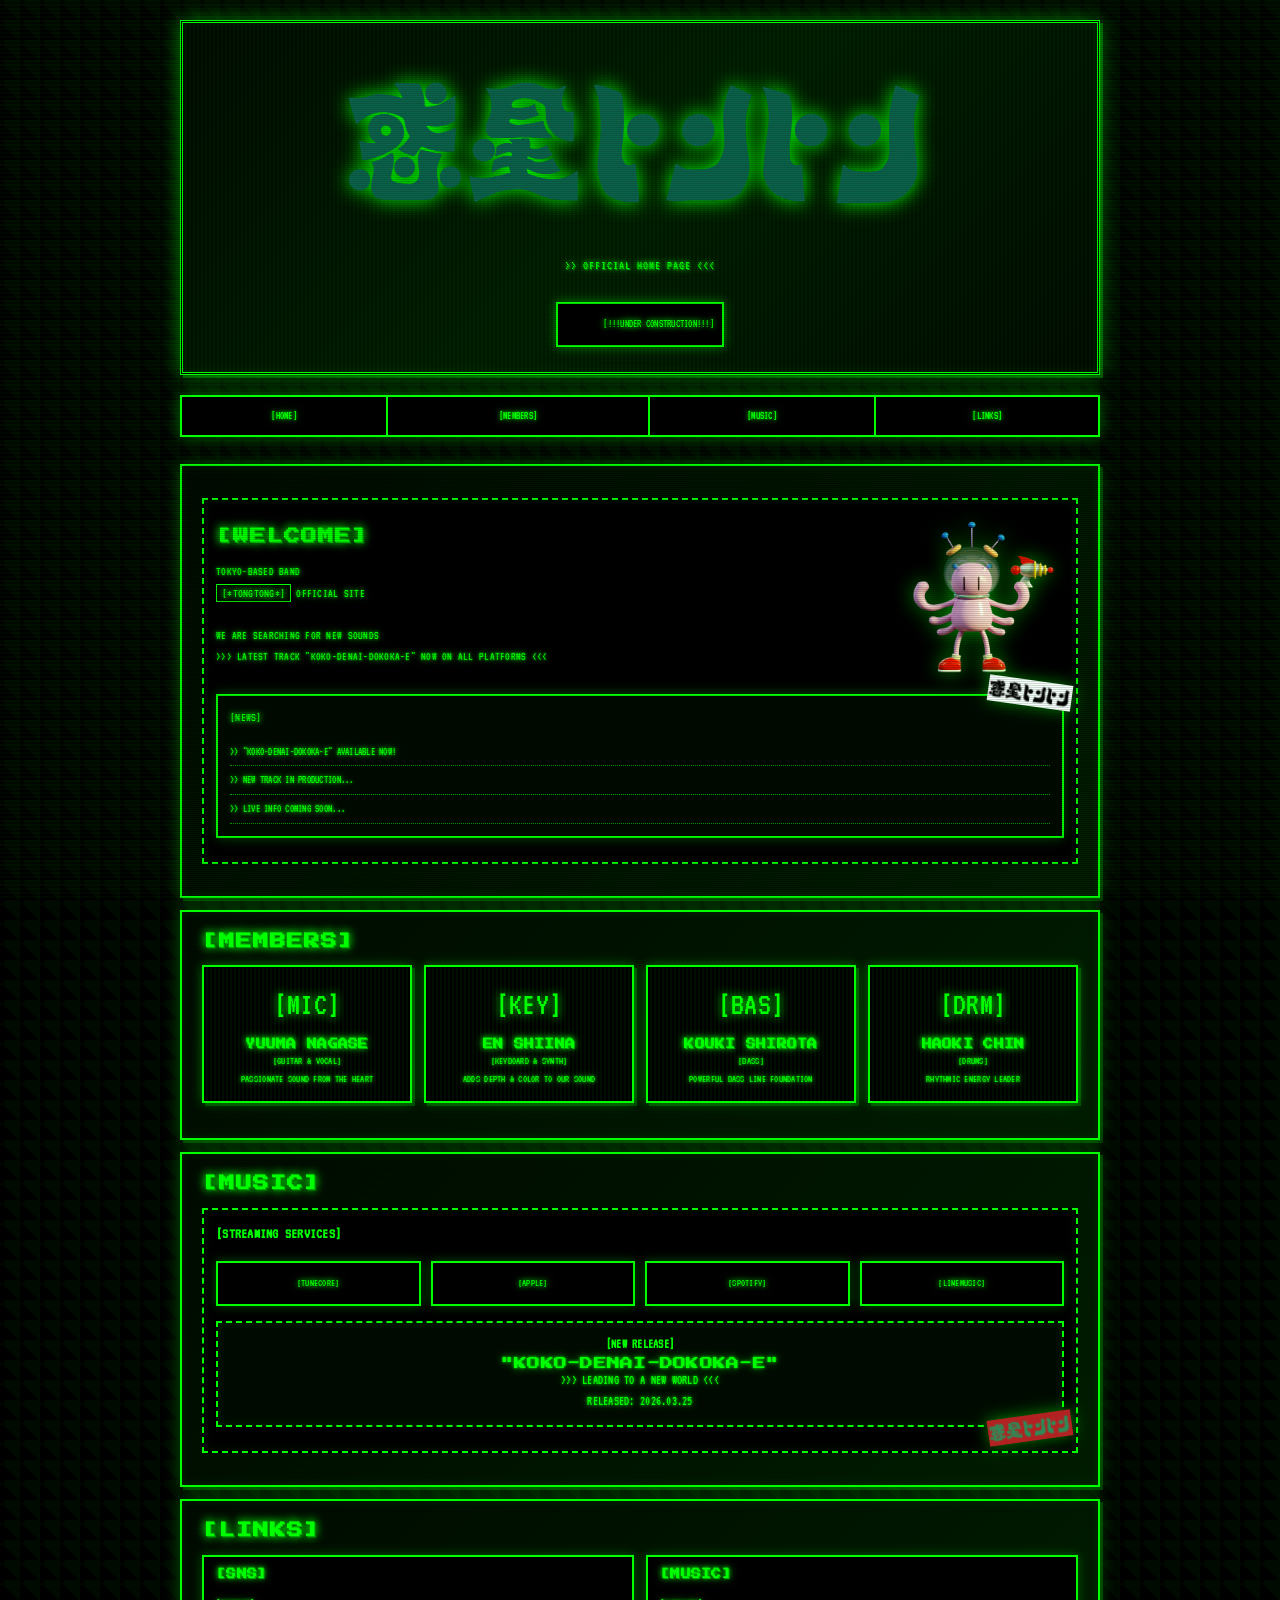
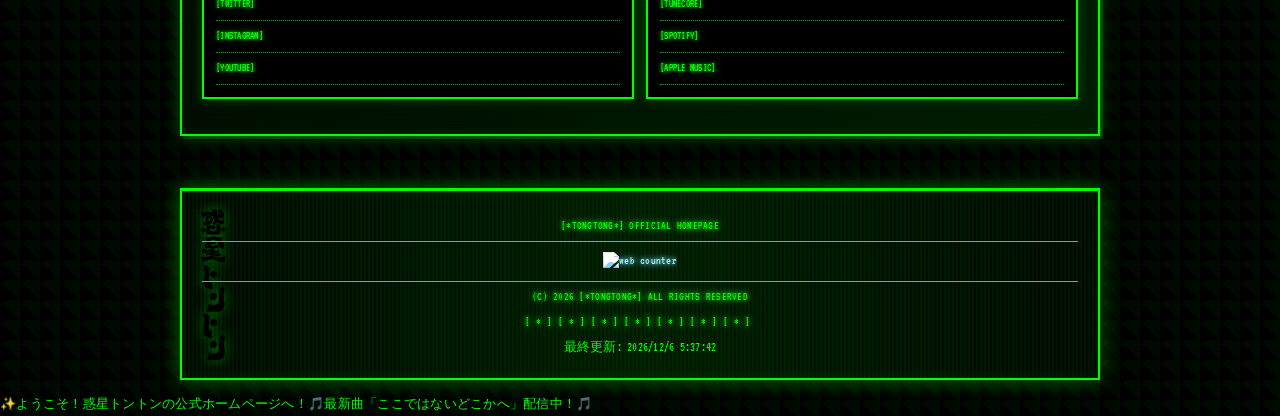
==== commit 258d0981: "Refactor JS, dedupe CSS, and brush up design with logo/mascot assets - script.js: remove blocking al" ====
--- a/index.html
+++ b/index.html
@@ -4,6 +4,8 @@
     <meta charset="UTF-8">
     <meta name="viewport" content="width=device-width, initial-scale=1.0">
     <title>[*TONGTONG*] - OFFICIAL HOMEPAGE</title>
+    <link rel="icon" type="image/png" href="images/favicon-192.png">
+    <link rel="apple-touch-icon" href="images/favicon-192.png">
     <link rel="stylesheet" href="style.css">
 </head>
 <body>
@@ -14,53 +16,7 @@
     <header>
         <div class="header-content">
             <div class="logo-container">
-                <svg class="logo-svg" viewBox="0 0 1200 300" xmlns="http://www.w3.org/2000/svg">
-                    <!-- キャラクターロゴ（左） -->
-                    <g class="logo-char">
-                        <!-- 左下の装飾 -->
-                        <circle cx="100" cy="240" r="35" fill="#00ff00"/>
-                        <circle cx="240" cy="240" r="35" fill="#00ff00"/>
-                        <!-- メイン形状 -->
-                        <path d="M 80 120 Q 60 80 100 60 Q 140 50 160 80 L 180 120 Q 190 100 220 90 Q 260 75 280 110 L 260 180 Q 250 200 220 210 L 140 220 Q 110 225 80 200 Z" fill="#00ff00" stroke="#00ff00" stroke-width="8" stroke-linejoin="round"/>
-                        <!-- 目 -->
-                        <circle cx="140" cy="130" r="25" fill="none" stroke="#00ff00" stroke-width="6"/>
-                        <circle cx="140" cy="130" r="12" fill="#00ff00"/>
-                        <!-- 頭部装飾 -->
-                        <circle cx="120" cy="70" r="30" fill="#00ff00"/>
-                        <circle cx="180" cy="65" r="25" fill="#00ff00"/>
-                    </g>
-
-                    <!-- 漢字ロゴ部分（右） -->
-                    <g class="logo-text">
-                        <!-- 「惑」 -->
-                        <path d="M 380 80 L 480 80 L 480 220 Q 470 240 430 240 L 380 240 Z" fill="#00ff00" stroke="#00ff00" stroke-width="10"/>
-                        <path d="M 390 130 Q 410 120 450 125" stroke="#00ff00" stroke-width="8" fill="none"/>
-                        <path d="M 390 160 Q 410 150 450 155" stroke="#00ff00" stroke-width="8" fill="none"/>
-                        <circle cx="420" cy="100" r="20" fill="#00ff00"/>
-                        
-                        <!-- 「星」 -->
-                        <path d="M 550 80 L 650 80 L 650 220 Q 640 240 600 240 L 550 240 Z" fill="#00ff00" stroke="#00ff00" stroke-width="10"/>
-                        <path d="M 560 130 Q 580 120 620 125" stroke="#00ff00" stroke-width="8" fill="none"/>
-                        <path d="M 560 160 Q 580 150 620 155" stroke="#00ff00" stroke-width="8" fill="none"/>
-                        <circle cx="590" cy="100" r="20" fill="#00ff00"/>
-                        <circle cx="620" cy="150" r="18" fill="#00ff00"/>
-                    </g>
-
-                    <!-- トントンテキスト（右側） -->
-                    <g class="logo-tongtong">
-                        <!-- 「ト」 -->
-                        <path d="M 750 100 L 820 100 L 820 220 Q 810 240 785 240 L 750 240 Z" fill="#00ff00"/>
-                        <circle cx="785" cy="150" r="22" fill="#00ff00"/>
-                        
-                        <!-- 「ン」 -->
-                        <path d="M 900 100 L 970 100 L 970 220 Q 960 240 935 240 L 900 240 Z" fill="#00ff00"/>
-                        <circle cx="935" cy="150" r="22" fill="#00ff00"/>
-                        
-                        <!-- 「ト」 -->
-                        <path d="M 1050 100 L 1120 100 L 1120 220 Q 1110 240 1085 240 L 1050 240 Z" fill="#00ff00"/>
-                        <circle cx="1085" cy="150" r="22" fill="#00ff00"/>
-                    </g>
-                </svg>
+                <img src="images/logo-green.png" alt="惑星トントン" class="logo-img">
             </div>
             <div class="banner-glow">
                 <p class="tagline">>> OFFICIAL HOME PAGE <<<</p>
@@ -89,15 +45,24 @@
         <!-- トップセクション -->
         <section id="top" class="section top-section">
             <div class="content-box">
-                <h2>[WELCOME]</h2>
-                <p class="welcome-text">
-                    TOKYO-BASED BAND<br>
-                    <span class="highlight">[*TONGTONG*]</span> OFFICIAL SITE<br>
-                    <br>
-                    WE ARE SEARCHING FOR NEW SOUNDS<br>
-                    >>> LATEST TRACK "KOKO-DENAI-DOKOKA-E" NOW ON ALL PLATFORMS <<<
-                </p>
+                <div class="welcome-flex">
+                    <div class="welcome-copy">
+                        <h2>[WELCOME]</h2>
+                        <p class="welcome-text">
+                            TOKYO-BASED BAND<br>
+                            <span class="highlight">[*TONGTONG*]</span> OFFICIAL SITE<br>
+                            <br>
+                            WE ARE SEARCHING FOR NEW SOUNDS<br>
+                            >>> LATEST TRACK "KOKO-DENAI-DOKOKA-E" NOW ON ALL PLATFORMS <<<
+                        </p>
+                    </div>
+                    <div class="mascot-wrap">
+                        <img src="images/mascot-alien-a.png" alt="惑星トントン イメージキャラクター" class="mascot-img mascot-img-base">
+                        <img src="images/mascot-alien-b.png" alt="" class="mascot-img mascot-img-blink" aria-hidden="true">
+                    </div>
+                </div>
                 <div class="news-box">
+                    <img src="images/logo-mintgreen.png" alt="" class="sticker sticker-news" aria-hidden="true">
                     <h3>[NEWS]</h3>
                     <ul>
                         <li>>> "KOKO-DENAI-DOKOKA-E" AVAILABLE NOW!</li>
@@ -159,6 +124,7 @@
                     </a>
                 </div>
                 <div class="song-info">
+                    <img src="images/logo-seagreen-on-firebrick.png" alt="" class="sticker sticker-music" aria-hidden="true">
                     <h4>[NEW RELEASE]</h4>
                     <p class="song-title">"KOKO-DENAI-DOKOKA-E"</p>
                     <p>>>> LEADING TO A NEW WORLD <<<<br>RELEASED: 2026.03.25</p>
@@ -192,6 +158,7 @@
 
     <!-- フッター -->
     <footer>
+        <img src="images/logo-vertical-black.png" alt="" class="footer-mark" aria-hidden="true">
         <div class="footer-content">
             <p>[*TONGTONG*] OFFICIAL HOMEPAGE</p>
             <p class="counter">
--- a/style.css
+++ b/style.css
@@ -135,6 +135,43 @@
     z-index: 1;
 }
 
+/* ============================================
+   ロゴスタイル
+   ============================================ */
+
+.logo-container {
+    margin-bottom: 20px;
+    perspective: 1000px;
+}
+
+.logo-img {
+    width: 100%;
+    max-width: 600px;
+    height: auto;
+    display: block;
+    margin: 0 auto;
+    filter: drop-shadow(0 0 10px #00ff00);
+    animation: logo-glow 2s ease-in-out infinite, logo-float 3s ease-in-out infinite;
+}
+
+@keyframes logo-glow {
+    0%, 100% {
+        filter: drop-shadow(0 0 10px #00ff00) 
+                drop-shadow(0 0 20px #00aa00)
+                drop-shadow(0 0 30px rgba(0, 255, 0, 0.3));
+    }
+    50% {
+        filter: drop-shadow(0 0 15px #00ff00)
+                drop-shadow(0 0 25px #00aa00)
+                drop-shadow(0 0 40px rgba(0, 255, 0, 0.5));
+    }
+}
+
+@keyframes logo-float {
+    0%, 100% { transform: translateY(0px); }
+    50% { transform: translateY(-8px); }
+}
+
 .banner-glow {
     text-shadow: 
         2px 2px 0 #00aa00,
@@ -161,22 +198,6 @@
         6px 6px 0 #003300,
         0 0 3px #00ff00,
         0 0 8px #00aa00; }
-}
-
-.title-main {
-    font-family: 'Press Start 2P', monospace;
-    font-size: 2.2rem;
-    color: #00ff00;
-    margin: 0;
-    text-transform: uppercase;
-    letter-spacing: 2px;
-    line-height: 1.1;
-    text-shadow: 
-        1px 1px 0 #00aa00,
-        2px 2px 0 #006600,
-        3px 3px 0 #003300,
-        0 0 8px #00ff00,
-        0 0 12px #00aa00;
 }
 
 .tagline {
@@ -361,6 +382,70 @@
         0 0 8px #00aa00;
 }
 
+/* ============================================
+   ウェルカムフレックス（テキスト + マスコット）
+   ============================================ */
+
+.welcome-flex {
+    display: flex;
+    align-items: center;
+    gap: 20px;
+}
+
+.welcome-copy {
+    flex: 1;
+    min-width: 0;
+}
+
+.mascot-wrap {
+    position: relative;
+    flex: 0 0 auto;
+    width: 170px;
+    animation: bob 3s ease-in-out infinite;
+}
+
+.mascot-img {
+    width: 100%;
+    height: auto;
+    display: block;
+    filter: drop-shadow(0 0 10px rgba(0, 255, 0, 0.6));
+}
+
+.mascot-img-blink {
+    position: absolute;
+    top: 0;
+    left: 0;
+    opacity: 0;
+    animation: mascot-blink 4.5s steps(1, end) infinite;
+}
+
+@keyframes mascot-blink {
+    0%, 92%, 100% { opacity: 0; }
+    94%, 97% { opacity: 1; }
+}
+
+/* ロゴステッカー装飾 */
+.sticker {
+    position: absolute;
+    width: 84px;
+    height: auto;
+    filter: drop-shadow(0 0 8px rgba(0, 255, 0, 0.5));
+    pointer-events: none;
+    z-index: 2;
+}
+
+.sticker-news {
+    top: -16px;
+    right: -10px;
+    transform: rotate(8deg);
+}
+
+.sticker-music {
+    bottom: -16px;
+    right: -10px;
+    transform: rotate(-8deg);
+}
+
 .highlight {
     background: #000a00;
     padding: 2px 5px;
@@ -706,6 +791,17 @@
         inset 0 0 10px rgba(0, 255, 0, 0.1);
 }
 
+.footer-mark {
+    position: absolute;
+    left: 14px;
+    bottom: 14px;
+    width: 34px;
+    height: auto;
+    opacity: 0.85;
+    filter: drop-shadow(0 0 6px rgba(0, 255, 0, 0.5));
+    z-index: 1;
+}
+
 footer::before {
     content: '';
     position: absolute;
@@ -782,8 +878,8 @@
         font-size: 11px;
     }
     
-    .title-main {
-        font-size: 1.5rem;
+    .logo-img {
+        max-width: 500px;
     }
     
     .tagline {
@@ -815,6 +911,18 @@
     header {
         margin: 10px auto;
     }
+    
+    .welcome-flex {
+        flex-direction: column-reverse;
+    }
+    
+    .mascot-wrap {
+        width: 130px;
+    }
+    
+    .sticker {
+        width: 64px;
+    }
 }
 
 @media (max-width: 480px) {
@@ -822,8 +930,8 @@
         font-size: 10px;
     }
     
-    .title-main {
-        font-size: 1.2rem;
+    .logo-img {
+        max-width: 400px;
     }
     
     .members-grid {
@@ -837,4 +945,8 @@
     .links-grid {
         grid-template-columns: 1fr;
     }
-}
+    
+    .footer-mark {
+        display: none;
+    }
+}
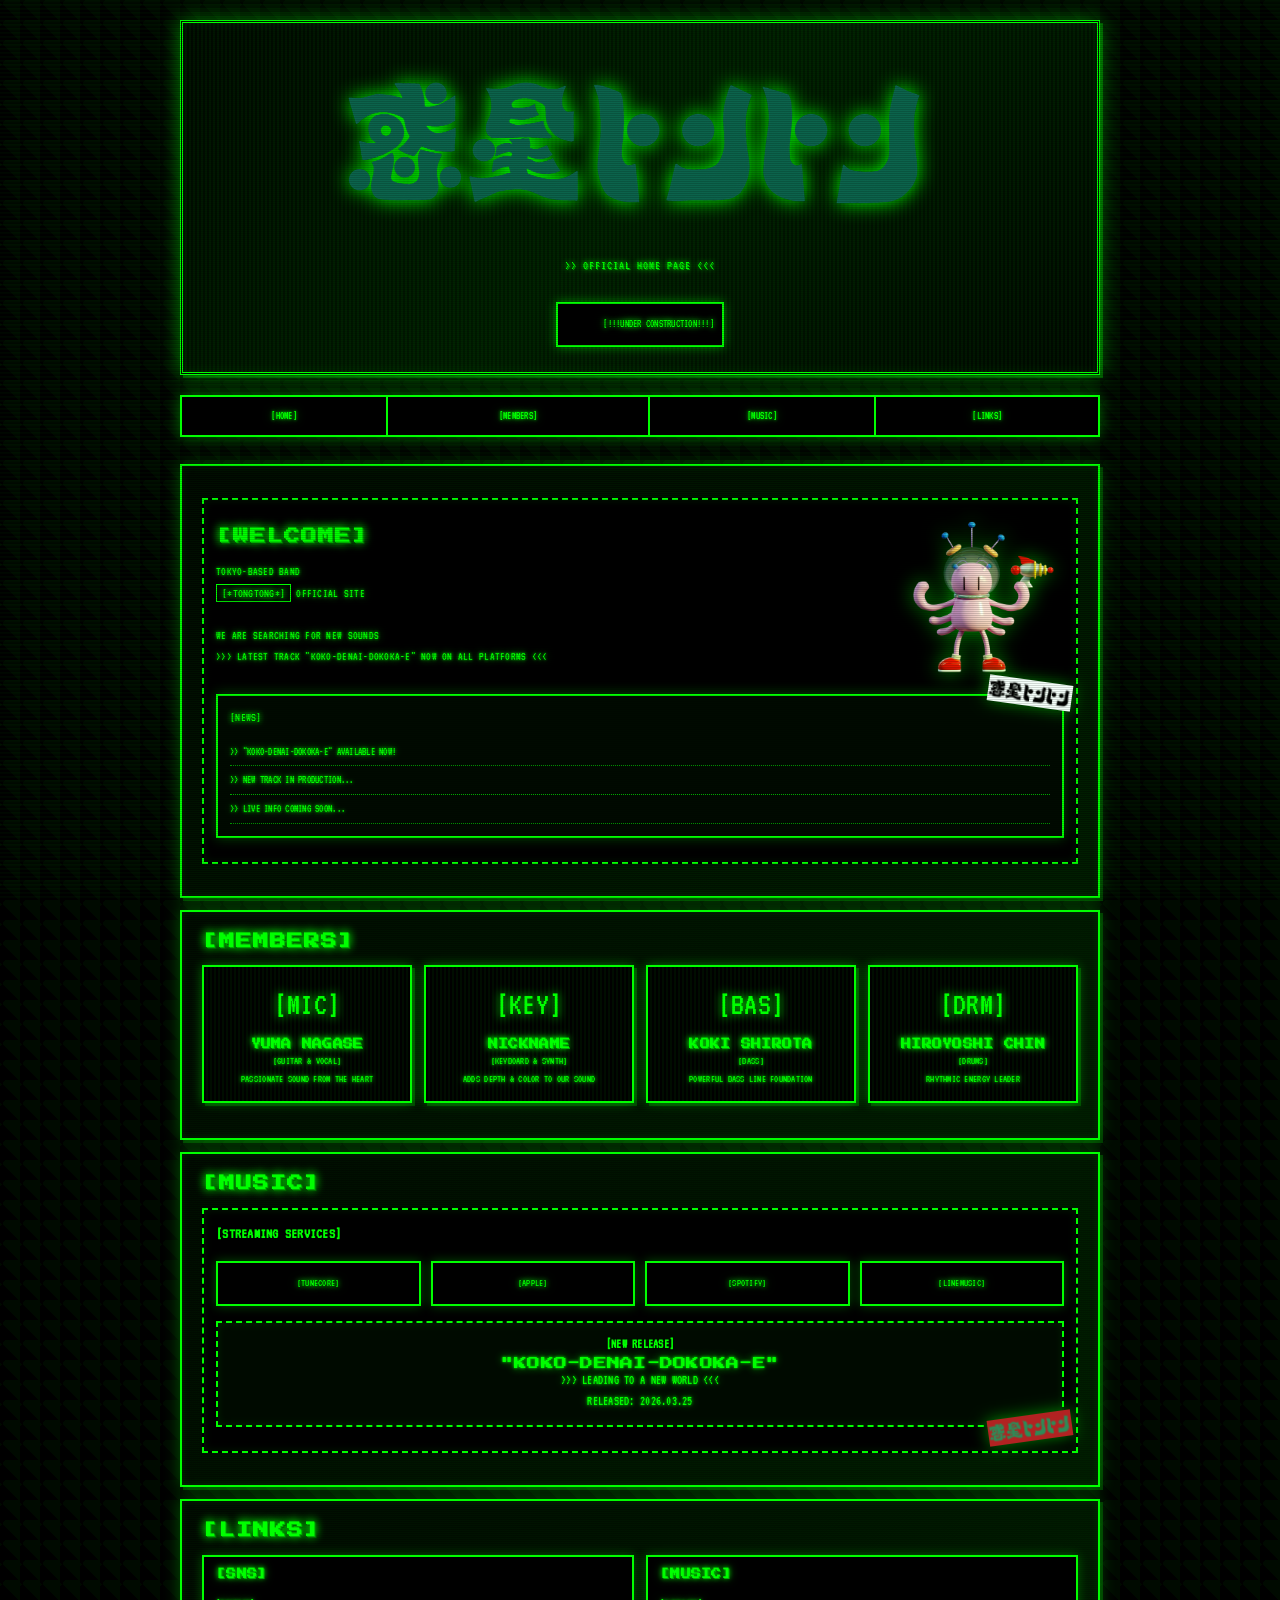
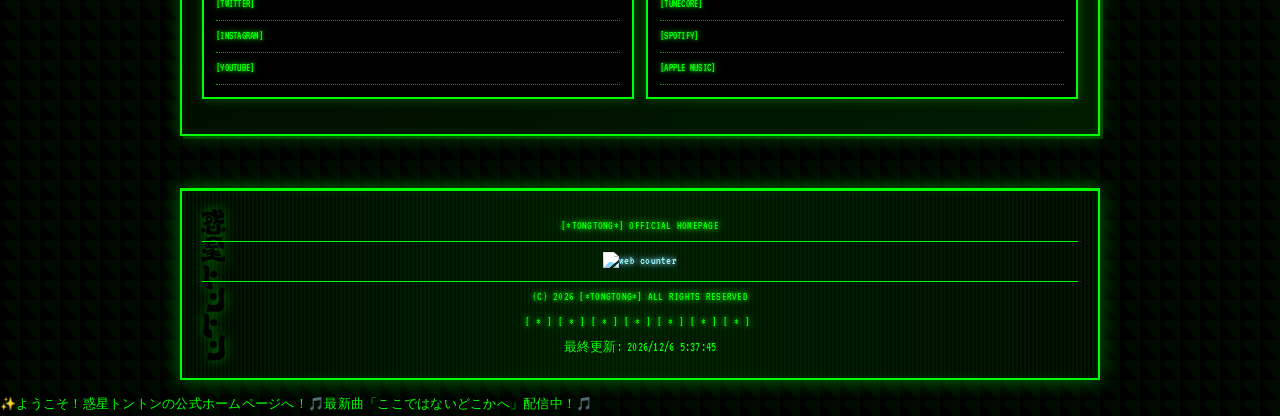
==== commit 9b12153b: "名前の変更" ====
--- a/index.html
+++ b/index.html
@@ -79,25 +79,25 @@
             <div class="members-grid">
                 <div class="member-card card-1">
                     <div class="member-icon">[MIC]</div>
-                    <h3>YUUMA NAGASE</h3>
+                    <h3>YUMA NAGASE</h3>
                     <p>[GUITAR & VOCAL]</p>
                     <p class="member-desc">PASSIONATE SOUND FROM THE HEART</p>
                 </div>
                 <div class="member-card card-2">
                     <div class="member-icon">[KEY]</div>
-                    <h3>EN SHIINA</h3>
+                    <h3>NICKNAME</h3>
                     <p>[KEYBOARD & SYNTH]</p>
                     <p class="member-desc">ADDS DEPTH & COLOR TO OUR SOUND</p>
                 </div>
                 <div class="member-card card-3">
                     <div class="member-icon">[BAS]</div>
-                    <h3>KOUKI SHIROTA</h3>
+                    <h3>KOKI SHIROTA</h3>
                     <p>[BASS]</p>
                     <p class="member-desc">POWERFUL BASS LINE FOUNDATION</p>
                 </div>
                 <div class="member-card card-4">
                     <div class="member-icon">[DRM]</div>
-                    <h3>HAOKI CHIN</h3>
+                    <h3>HIROYOSHI CHIN</h3>
                     <p>[DRUMS]</p>
                     <p class="member-desc">RHYTHMIC ENERGY LEADER</p>
                 </div>
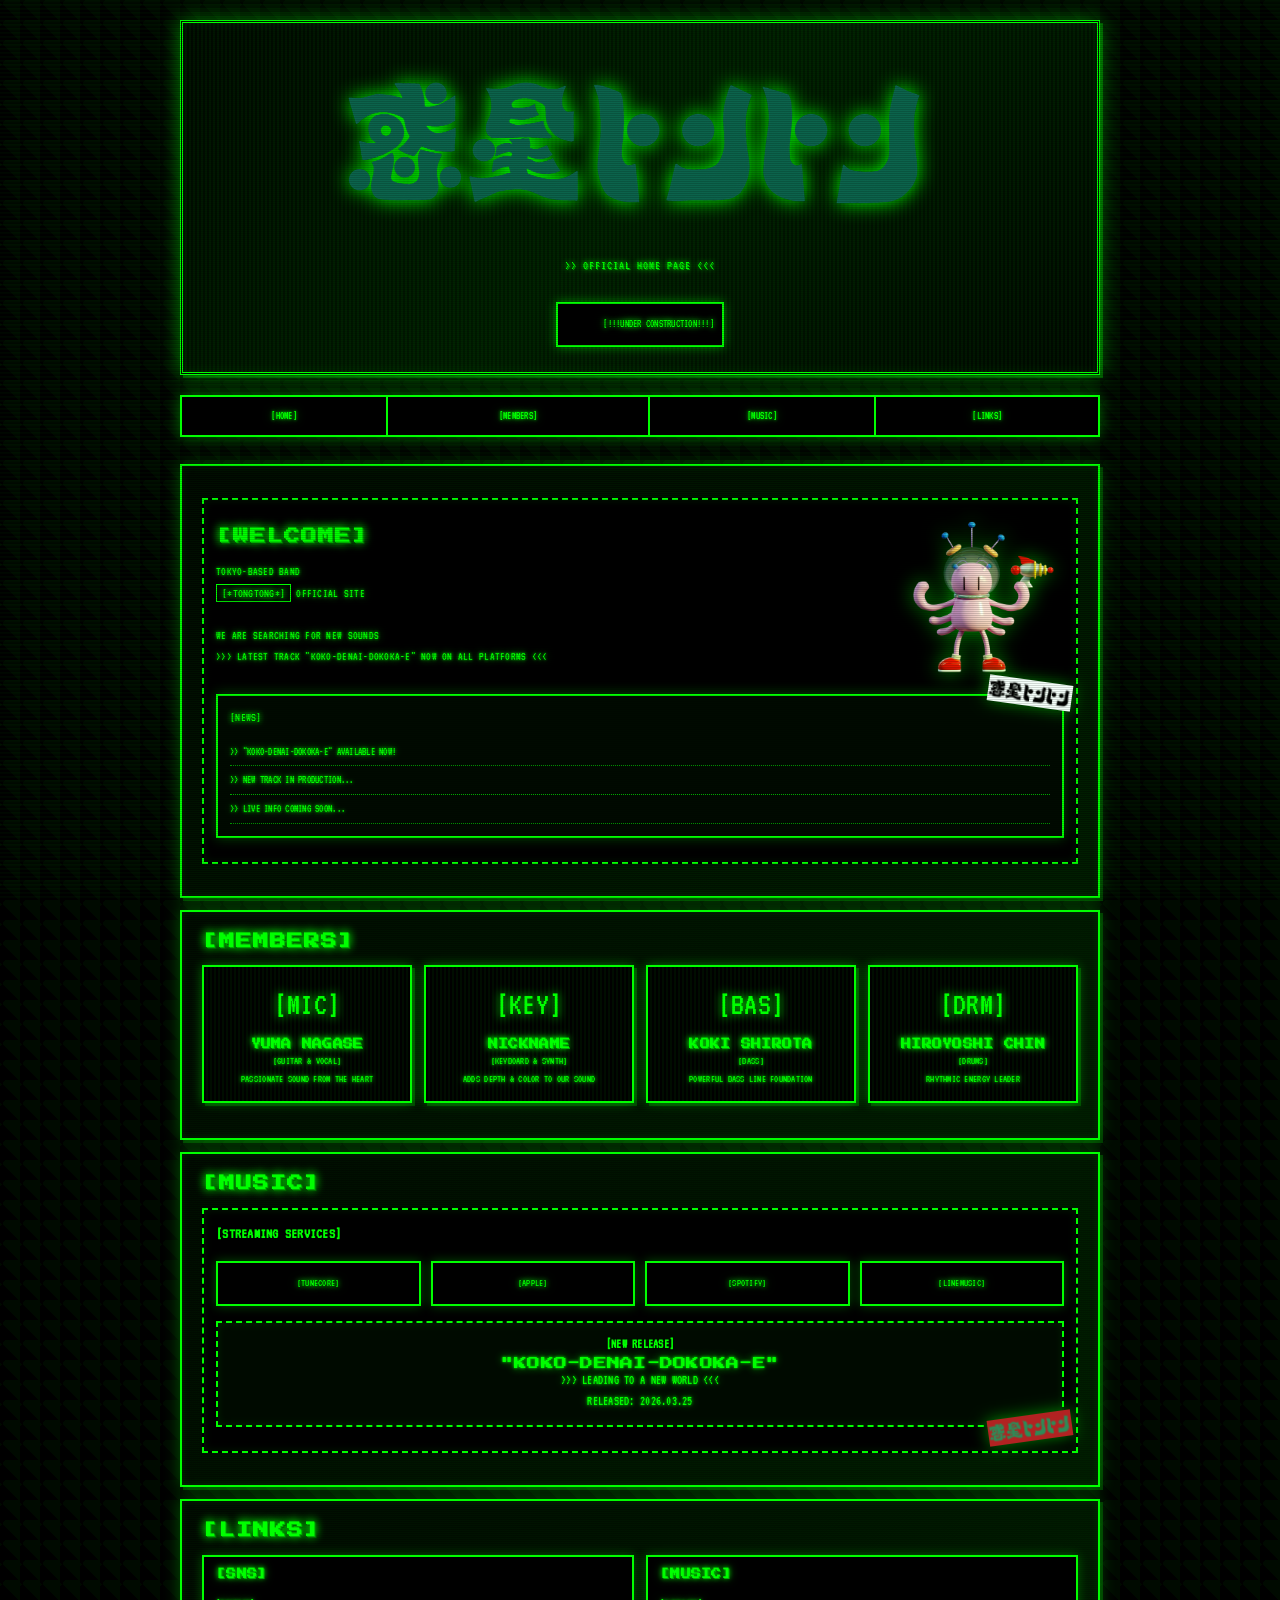
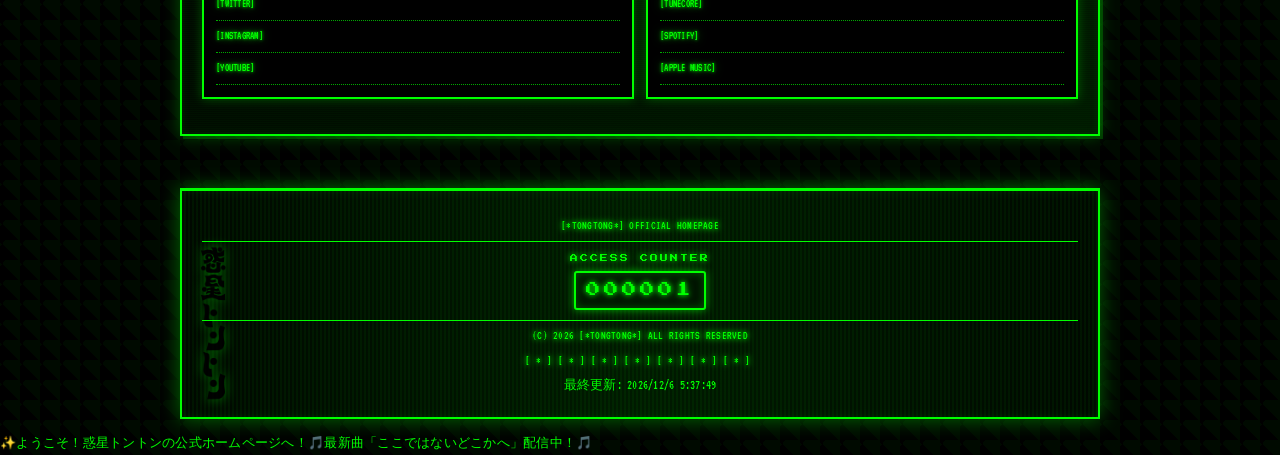
==== commit b0770416: "名前の修正 アクセスカウンターの追加 リファクタリング" ====
--- a/index.html
+++ b/index.html
@@ -11,164 +11,32 @@
 <body>
     <!-- 背景アニメーション -->
     <div class="sparkles"></div>
-    
-    <!-- ヘッダー -->
-    <header>
-        <div class="header-content">
-            <div class="logo-container">
-                <img src="images/logo-green.png" alt="惑星トントン" class="logo-img">
-            </div>
-            <div class="banner-glow">
-                <p class="tagline">>> OFFICIAL HOME PAGE <<<</p>
-            </div>
-            <div class="under-construction">
-                <img src="[data-uri]" alt="under construction" class="construct-gif">
-                <span>[!!!UNDER CONSTRUCTION!!!]</span>
-            </div>
-        </div>
-    </header>
 
-    <!-- ナビゲーション -->
-    <nav class="nav-bar">
-        <table class="nav-table">
-            <tr>
-                <td><a href="#top" class="nav-link">[HOME]</a></td>
-                <td><a href="#members" class="nav-link">[MEMBERS]</a></td>
-                <td><a href="#music" class="nav-link">[MUSIC]</a></td>
-                <td><a href="#contact" class="nav-link">[LINKS]</a></td>
-            </tr>
-        </table>
-    </nav>
+    <!-- ヘッダー（ブロック: partials/header.html） -->
+    <div data-include="partials/header.html"></div>
+
+    <!-- ナビゲーション（ブロック: partials/nav.html） -->
+    <div data-include="partials/nav.html"></div>
 
     <!-- メインコンテンツ -->
     <main>
-        <!-- トップセクション -->
-        <section id="top" class="section top-section">
-            <div class="content-box">
-                <div class="welcome-flex">
-                    <div class="welcome-copy">
-                        <h2>[WELCOME]</h2>
-                        <p class="welcome-text">
-                            TOKYO-BASED BAND<br>
-                            <span class="highlight">[*TONGTONG*]</span> OFFICIAL SITE<br>
-                            <br>
-                            WE ARE SEARCHING FOR NEW SOUNDS<br>
-                            >>> LATEST TRACK "KOKO-DENAI-DOKOKA-E" NOW ON ALL PLATFORMS <<<
-                        </p>
-                    </div>
-                    <div class="mascot-wrap">
-                        <img src="images/mascot-alien-a.png" alt="惑星トントン イメージキャラクター" class="mascot-img mascot-img-base">
-                        <img src="images/mascot-alien-b.png" alt="" class="mascot-img mascot-img-blink" aria-hidden="true">
-                    </div>
-                </div>
-                <div class="news-box">
-                    <img src="images/logo-mintgreen.png" alt="" class="sticker sticker-news" aria-hidden="true">
-                    <h3>[NEWS]</h3>
-                    <ul>
-                        <li>>> "KOKO-DENAI-DOKOKA-E" AVAILABLE NOW!</li>
-                        <li>>> NEW TRACK IN PRODUCTION...</li>
-                        <li>>> LIVE INFO COMING SOON...</li>
-                    </ul>
-                </div>
-            </div>
-        </section>
+        <!-- トップセクション（ブロック: partials/section-top.html） -->
+        <div data-include="partials/section-top.html"></div>
 
-        <!-- メンバーセクション -->
-        <section id="members" class="section members-section">
-            <h2>[MEMBERS]</h2>
-            <div class="members-grid">
-                <div class="member-card card-1">
-                    <div class="member-icon">[MIC]</div>
-                    <h3>YUMA NAGASE</h3>
-                    <p>[GUITAR & VOCAL]</p>
-                    <p class="member-desc">PASSIONATE SOUND FROM THE HEART</p>
-                </div>
-                <div class="member-card card-2">
-                    <div class="member-icon">[KEY]</div>
-                    <h3>NICKNAME</h3>
-                    <p>[KEYBOARD & SYNTH]</p>
-                    <p class="member-desc">ADDS DEPTH & COLOR TO OUR SOUND</p>
-                </div>
-                <div class="member-card card-3">
-                    <div class="member-icon">[BAS]</div>
-                    <h3>KOKI SHIROTA</h3>
-                    <p>[BASS]</p>
-                    <p class="member-desc">POWERFUL BASS LINE FOUNDATION</p>
-                </div>
-                <div class="member-card card-4">
-                    <div class="member-icon">[DRM]</div>
-                    <h3>HIROYOSHI CHIN</h3>
-                    <p>[DRUMS]</p>
-                    <p class="member-desc">RHYTHMIC ENERGY LEADER</p>
-                </div>
-            </div>
-        </section>
+        <!-- メンバーセクション（ブロック: partials/section-members.html） -->
+        <div data-include="partials/section-members.html"></div>
 
-        <!-- 音楽セクション -->
-        <section id="music" class="section music-section">
-            <h2>[MUSIC]</h2>
-            <div class="content-box">
-                <h3>[STREAMING SERVICES]</h3>
-                <div class="streaming-links">
-                    <a href="https://www.tunecore.co.jp/artists?id=1100012&lang=ja" class="streaming-btn">
-                        [TUNECORE]
-                    </a>
-                    <a href="https://music.apple.com/jp/artist/惑星トントン/1886145847" class="streaming-btn">
-                        [APPLE]
-                    </a>
-                    <a href="#" class="streaming-btn">
-                        [SPOTIFY]
-                    </a>
-                    <a href="#" class="streaming-btn">
-                        [LINEMUSIC]
-                    </a>
-                </div>
-                <div class="song-info">
-                    <img src="images/logo-seagreen-on-firebrick.png" alt="" class="sticker sticker-music" aria-hidden="true">
-                    <h4>[NEW RELEASE]</h4>
-                    <p class="song-title">"KOKO-DENAI-DOKOKA-E"</p>
-                    <p>>>> LEADING TO A NEW WORLD <<<<br>RELEASED: 2026.03.25</p>
-                </div>
-            </div>
-        </section>
+        <!-- 音楽セクション（ブロック: partials/section-music.html） -->
+        <div data-include="partials/section-music.html"></div>
 
-        <!-- リンク/コンタクト -->
-        <section id="contact" class="section contact-section">
-            <h2>[LINKS]</h2>
-            <div class="links-grid">
-                <div class="link-box">
-                    <h3>[SNS]</h3>
-                    <ul>
-                        <li><a href="#">[TWITTER]</a></li>
-                        <li><a href="#">[INSTAGRAM]</a></li>
-                        <li><a href="#">[YOUTUBE]</a></li>
-                    </ul>
-                </div>
-                <div class="link-box">
-                    <h3>[MUSIC]</h3>
-                    <ul>
-                        <li><a href="https://www.tunecore.co.jp/artists?id=1100012&lang=ja">[TUNECORE]</a></li>
-                        <li><a href="#">[SPOTIFY]</a></li>
-                        <li><a href="#">[APPLE MUSIC]</a></li>
-                    </ul>
-                </div>
-            </div>
-        </section>
+        <!-- リンク/コンタクト（ブロック: partials/section-contact.html） -->
+        <div data-include="partials/section-contact.html"></div>
     </main>
 
-    <!-- フッター -->
-    <footer>
-        <img src="images/logo-vertical-black.png" alt="" class="footer-mark" aria-hidden="true">
-        <div class="footer-content">
-            <p>[*TONGTONG*] OFFICIAL HOMEPAGE</p>
-            <p class="counter">
-                <img src="https://hitwebcounter.com/counter.php?simple/178;rgb(0,255,0)/;nml/Counter/" alt="web counter" style="border:0;">
-            </p>
-            <p class="retro-text">(C) 2026 [*TONGTONG*] ALL RIGHTS RESERVED</p>
-            <p class="footer-decoration">[*][*][*][*][*][*][*]</p>
-        </div>
-    </footer>
+    <!-- フッター（ブロック: partials/footer.html） -->
+    <div data-include="partials/footer.html"></div>
 
+    <script src="includes.js"></script>
     <script src="script.js"></script>
 </body>
 </html>
--- a/style.css
+++ b/style.css
@@ -151,7 +151,7 @@
     display: block;
     margin: 0 auto;
     filter: drop-shadow(0 0 10px #00ff00);
-    animation: logo-glow 2s ease-in-out infinite, logo-float 3s ease-in-out infinite;
+    animation: logo-glow 2s ease-in-out infinite;
 }
 
 @keyframes logo-glow {
@@ -165,11 +165,6 @@
                 drop-shadow(0 0 25px #00aa00)
                 drop-shadow(0 0 40px rgba(0, 255, 0, 0.5));
     }
-}
-
-@keyframes logo-float {
-    0%, 100% { transform: translateY(0px); }
-    50% { transform: translateY(-8px); }
 }
 
 .banner-glow {
@@ -838,12 +833,35 @@
     border-top: 1px solid #00ff00;
     border-bottom: 1px solid #00ff00;
     margin: 10px 0;
-}
-
-.counter img {
-    max-width: 200px;
-    height: auto;
-    filter: hue-rotate(120deg) brightness(1.3) contrast(1.2);
+    display: flex;
+    flex-direction: column;
+    align-items: center;
+    gap: 6px;
+}
+
+.counter-label {
+    font-family: 'Press Start 2P', monospace;
+    font-size: 0.6rem;
+    letter-spacing: 2px;
+    color: #00ff00;
+    text-shadow: 0 0 6px #00ff00;
+}
+
+.counter-digits {
+    font-family: 'Press Start 2P', monospace;
+    font-size: 1.1rem;
+    letter-spacing: 4px;
+    color: #00ff00;
+    background: #001400;
+    border: 2px solid #00ff00;
+    border-radius: 3px;
+    padding: 6px 10px;
+    box-shadow:
+        0 0 8px rgba(0, 255, 0, 0.6),
+        inset 0 0 8px rgba(0, 255, 0, 0.3);
+    text-shadow:
+        0 0 5px #00ff00,
+        0 0 10px #00aa00;
 }
 
 .retro-text {
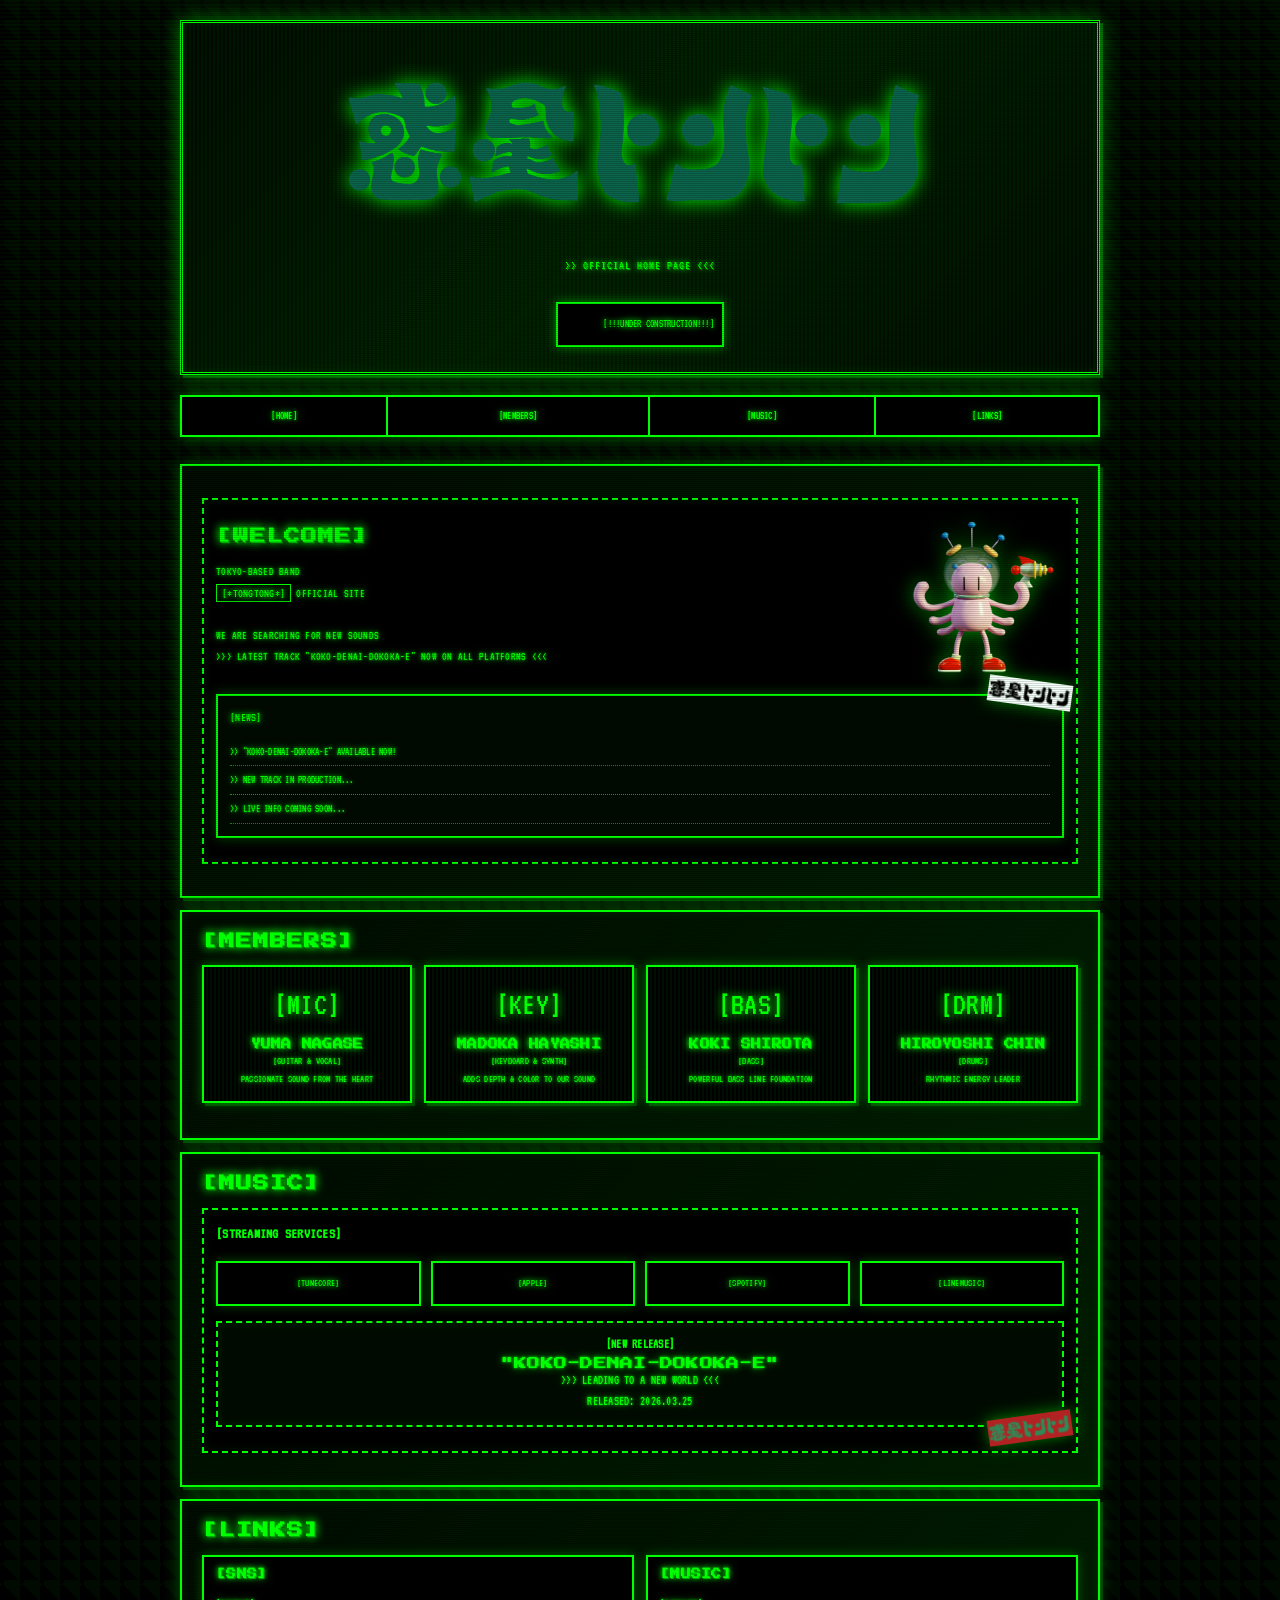
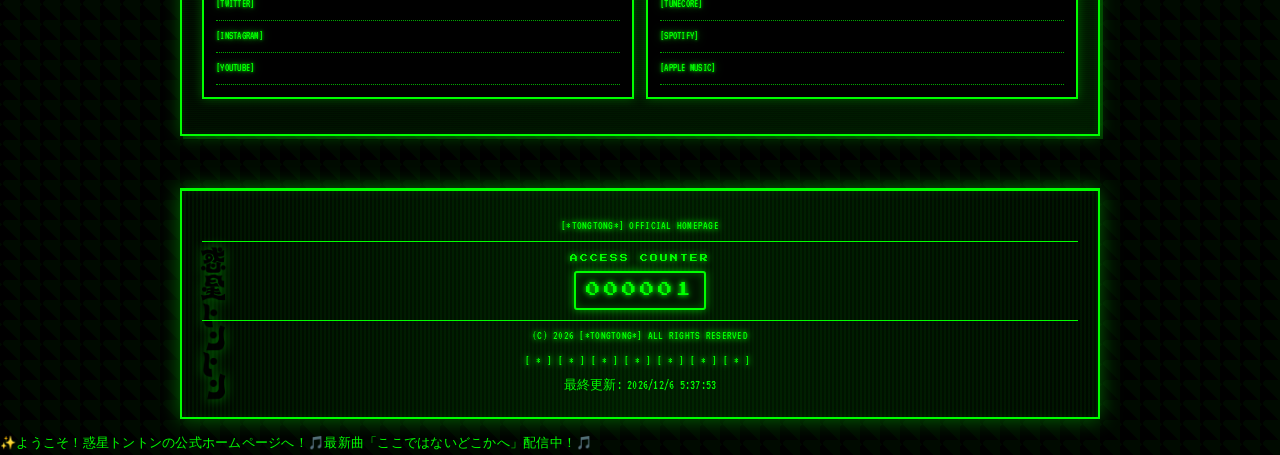
==== commit 8c6827f7: "add : sitemapへ登録" ====
--- a/index.html
+++ b/index.html
@@ -3,10 +3,49 @@
 <head>
     <meta charset="UTF-8">
     <meta name="viewport" content="width=device-width, initial-scale=1.0">
-    <title>[*TONGTONG*] - OFFICIAL HOMEPAGE</title>
+    <title>惑星トントン [*TONGTONG*] - OFFICIAL HOMEPAGE</title>
+    <meta name="description" content="東京を拠点に活動する4人組バンド「惑星トントン」の公式ホームページ。最新曲「ここではないどこかへ」配信中。メンバー紹介・音楽情報・SNSリンクはこちら。">
+    <meta name="robots" content="index, follow">
+    <link rel="canonical" href="https://teranosinn-arch.github.io/tongtong_homepage/">
+
+    <!-- OGP -->
+    <meta property="og:type" content="website">
+    <meta property="og:title" content="惑星トントン [*TONGTONG*] - OFFICIAL HOMEPAGE">
+    <meta property="og:description" content="東京を拠点に活動する4人組バンド「惑星トントン」の公式ホームページ。最新曲「ここではないどこかへ」配信中。">
+    <meta property="og:url" content="https://teranosinn-arch.github.io/tongtong_homepage/">
+    <meta property="og:site_name" content="惑星トントン OFFICIAL HOMEPAGE">
+    <meta property="og:image" content="https://teranosinn-arch.github.io/tongtong_homepage/images/logo-green.png">
+    <meta property="og:locale" content="ja_JP">
+
+    <!-- Twitter Card -->
+    <meta name="twitter:card" content="summary">
+    <meta name="twitter:title" content="惑星トントン [*TONGTONG*] - OFFICIAL HOMEPAGE">
+    <meta name="twitter:description" content="東京を拠点に活動する4人組バンド「惑星トントン」の公式ホームページ。">
+    <meta name="twitter:image" content="https://teranosinn-arch.github.io/tongtong_homepage/images/logo-green.png">
+
     <link rel="icon" type="image/png" href="images/favicon-192.png">
     <link rel="apple-touch-icon" href="images/favicon-192.png">
     <link rel="stylesheet" href="style.css">
+
+    <!-- 構造化データ (JSON-LD): 検索結果でのリッチ表示用 -->
+    <script type="application/ld+json">
+    {
+        "@context": "https://schema.org",
+        "@type": "MusicGroup",
+        "name": "惑星トントン",
+        "alternateName": "TONGTONG",
+        "url": "https://teranosinn-arch.github.io/tongtong_homepage/",
+        "genre": "Rock",
+        "foundingLocation": {
+            "@type": "Place",
+            "name": "東京"
+        },
+        "sameAs": [
+            "https://www.tunecore.co.jp/artists?id=1100012&lang=ja",
+            "https://music.apple.com/jp/artist/惑星トントン/1886145847"
+        ]
+    }
+    </script>
 </head>
 <body>
     <!-- 背景アニメーション -->
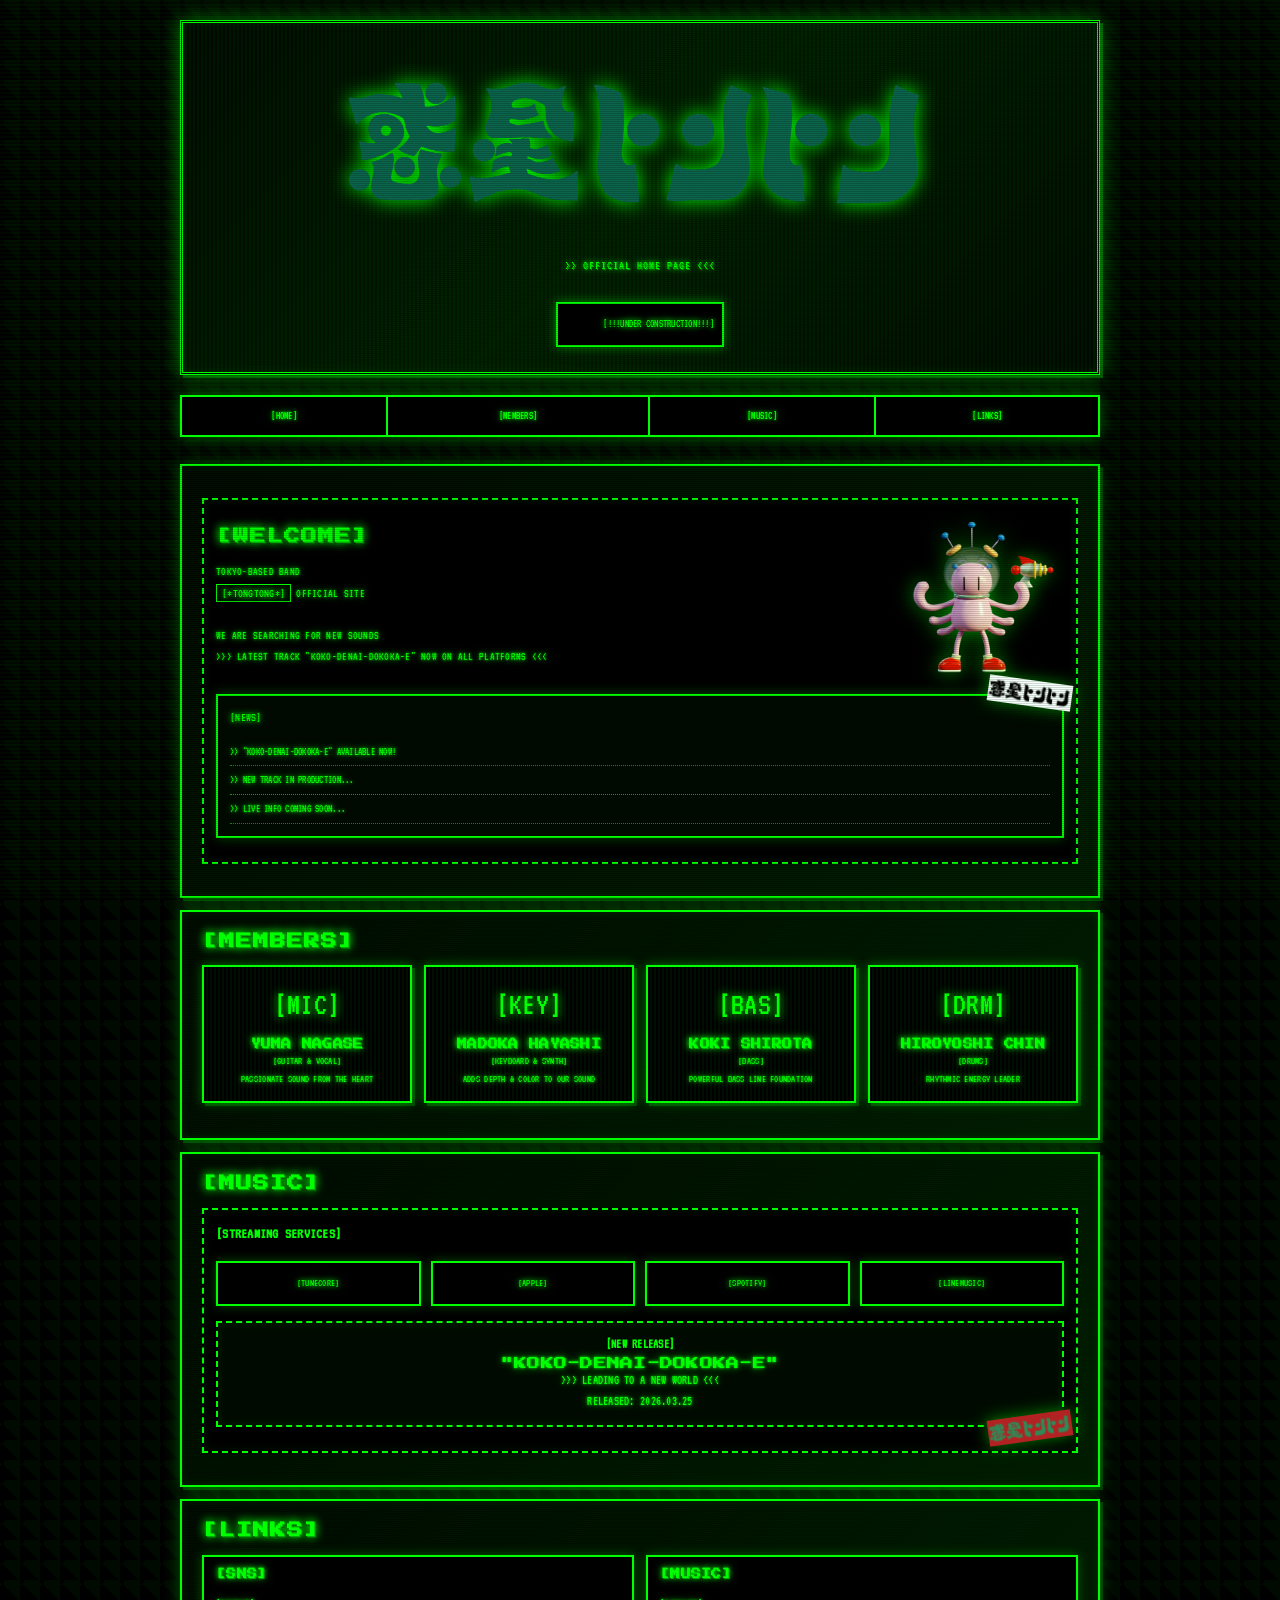
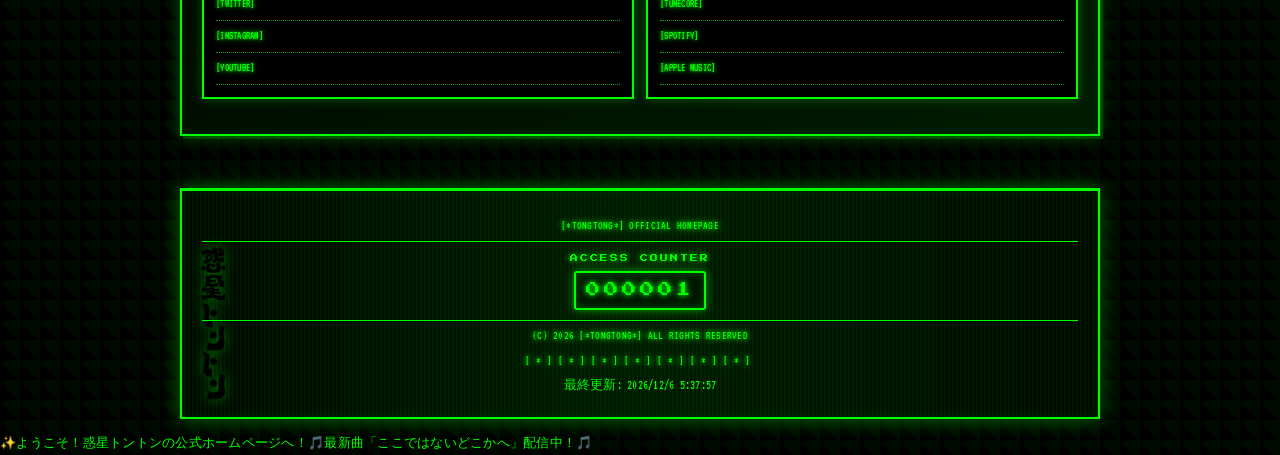
==== commit 759ec72e: "add : メタタグの追加" ====
--- a/index.html
+++ b/index.html
@@ -47,6 +47,7 @@
     }
     </script>
 </head>
+<meta name="google-site-verification" content="Vt2jGBZS3TUQ8Udf8WP6bwLFr2vrh_CK2GBwkF-KHew" />
 <body>
     <!-- 背景アニメーション -->
     <div class="sparkles"></div>
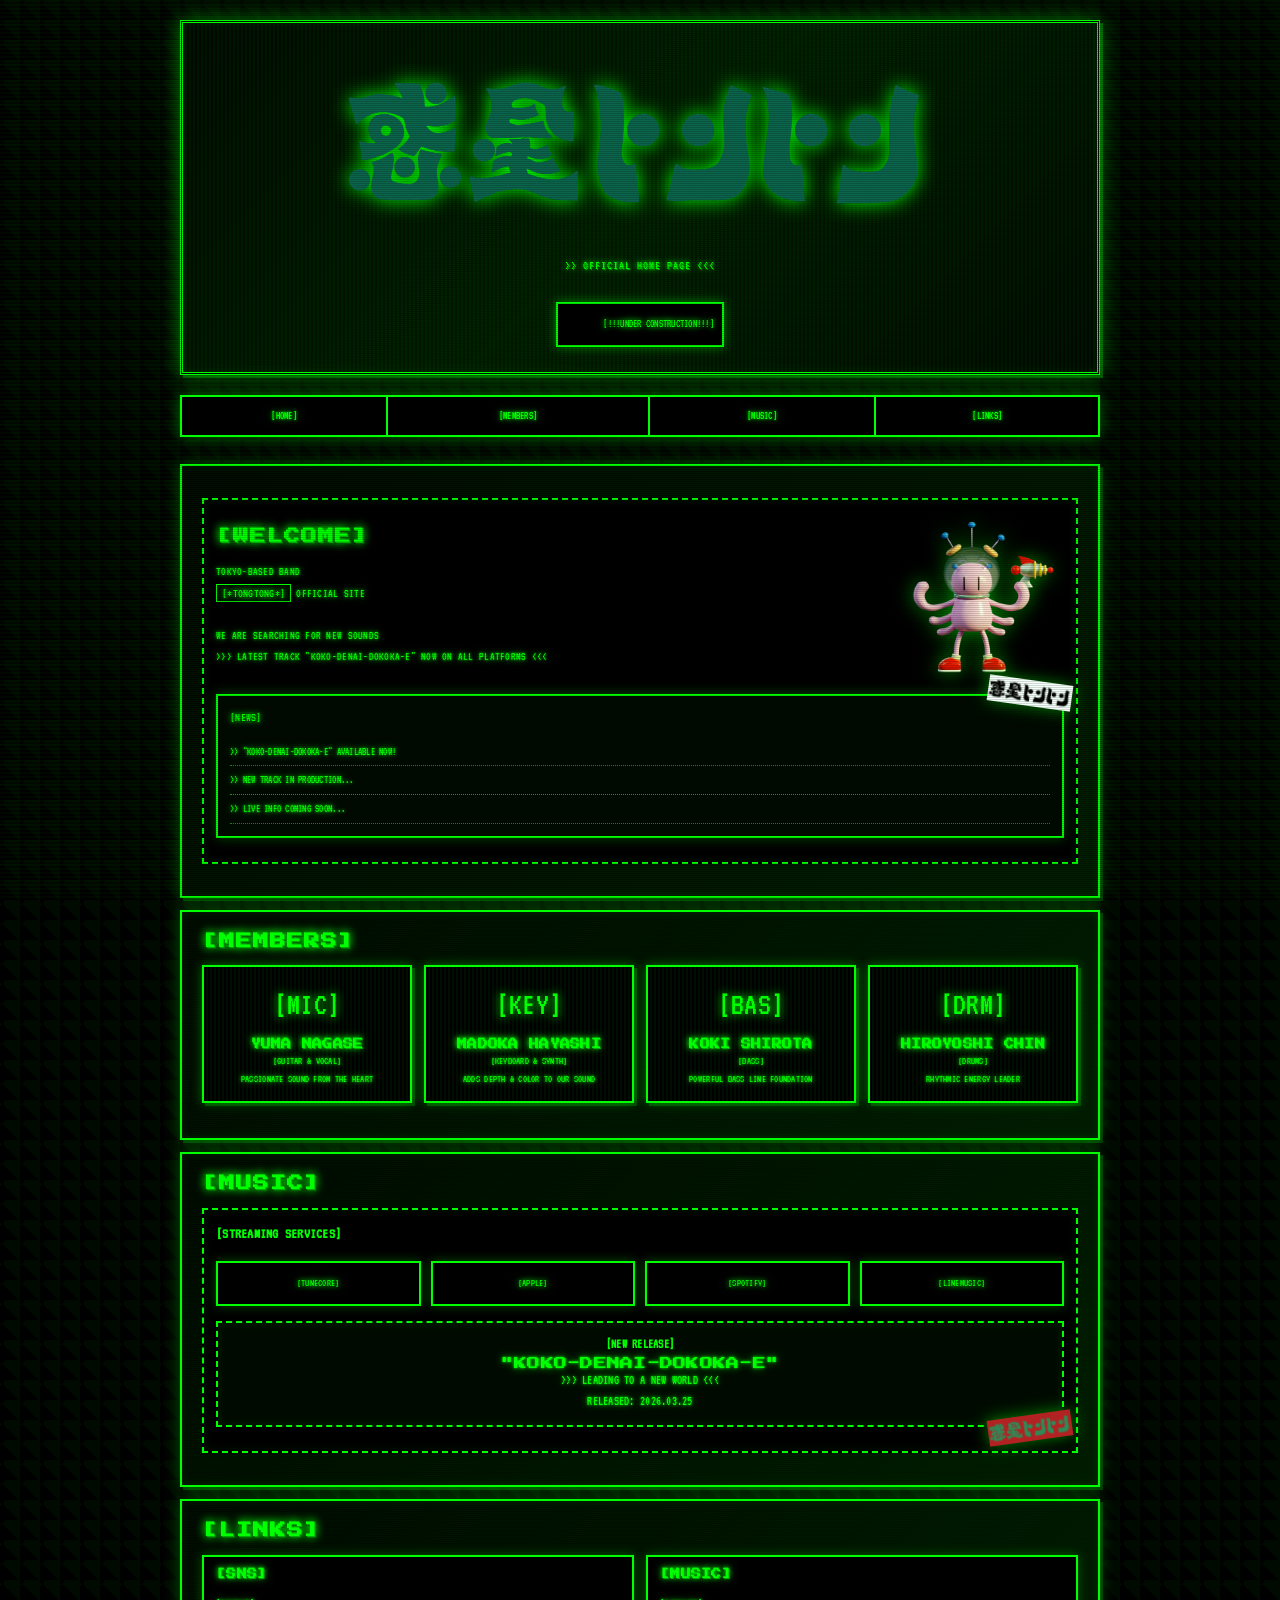
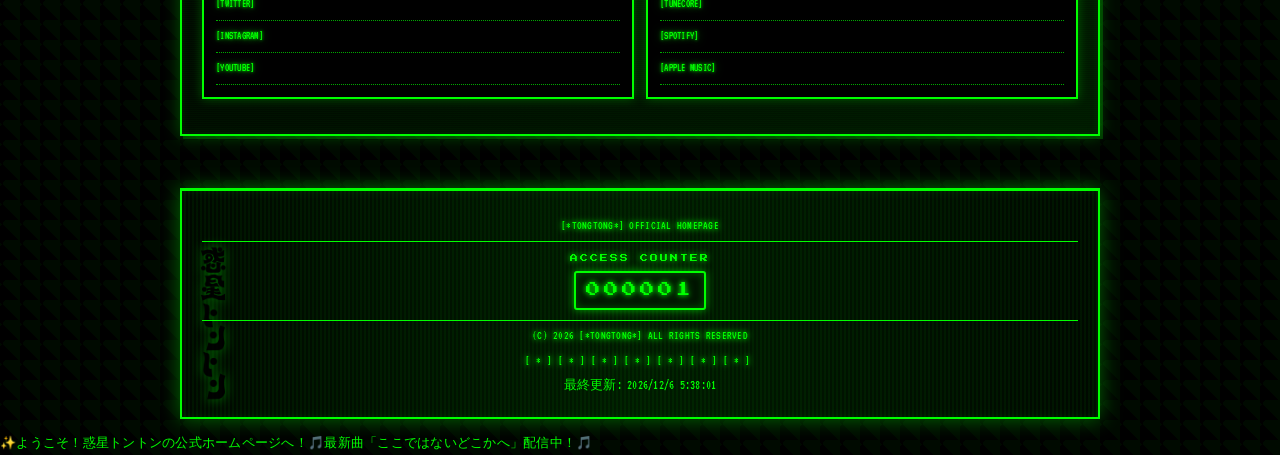
==== commit 6ed4ad69: "add meta tagの変更" ====
--- a/index.html
+++ b/index.html
@@ -1,6 +1,7 @@
 <!DOCTYPE html>
 <html lang="ja">
 <head>
+    <meta name="google-site-verification" content="Vt2jGBZS3TUQ8Udf8WP6bwLFr2vrh_CK2GBwkF-KHew" />
     <meta charset="UTF-8">
     <meta name="viewport" content="width=device-width, initial-scale=1.0">
     <title>惑星トントン [*TONGTONG*] - OFFICIAL HOMEPAGE</title>
@@ -47,7 +48,6 @@
     }
     </script>
 </head>
-<meta name="google-site-verification" content="Vt2jGBZS3TUQ8Udf8WP6bwLFr2vrh_CK2GBwkF-KHew" />
 <body>
     <!-- 背景アニメーション -->
     <div class="sparkles"></div>
